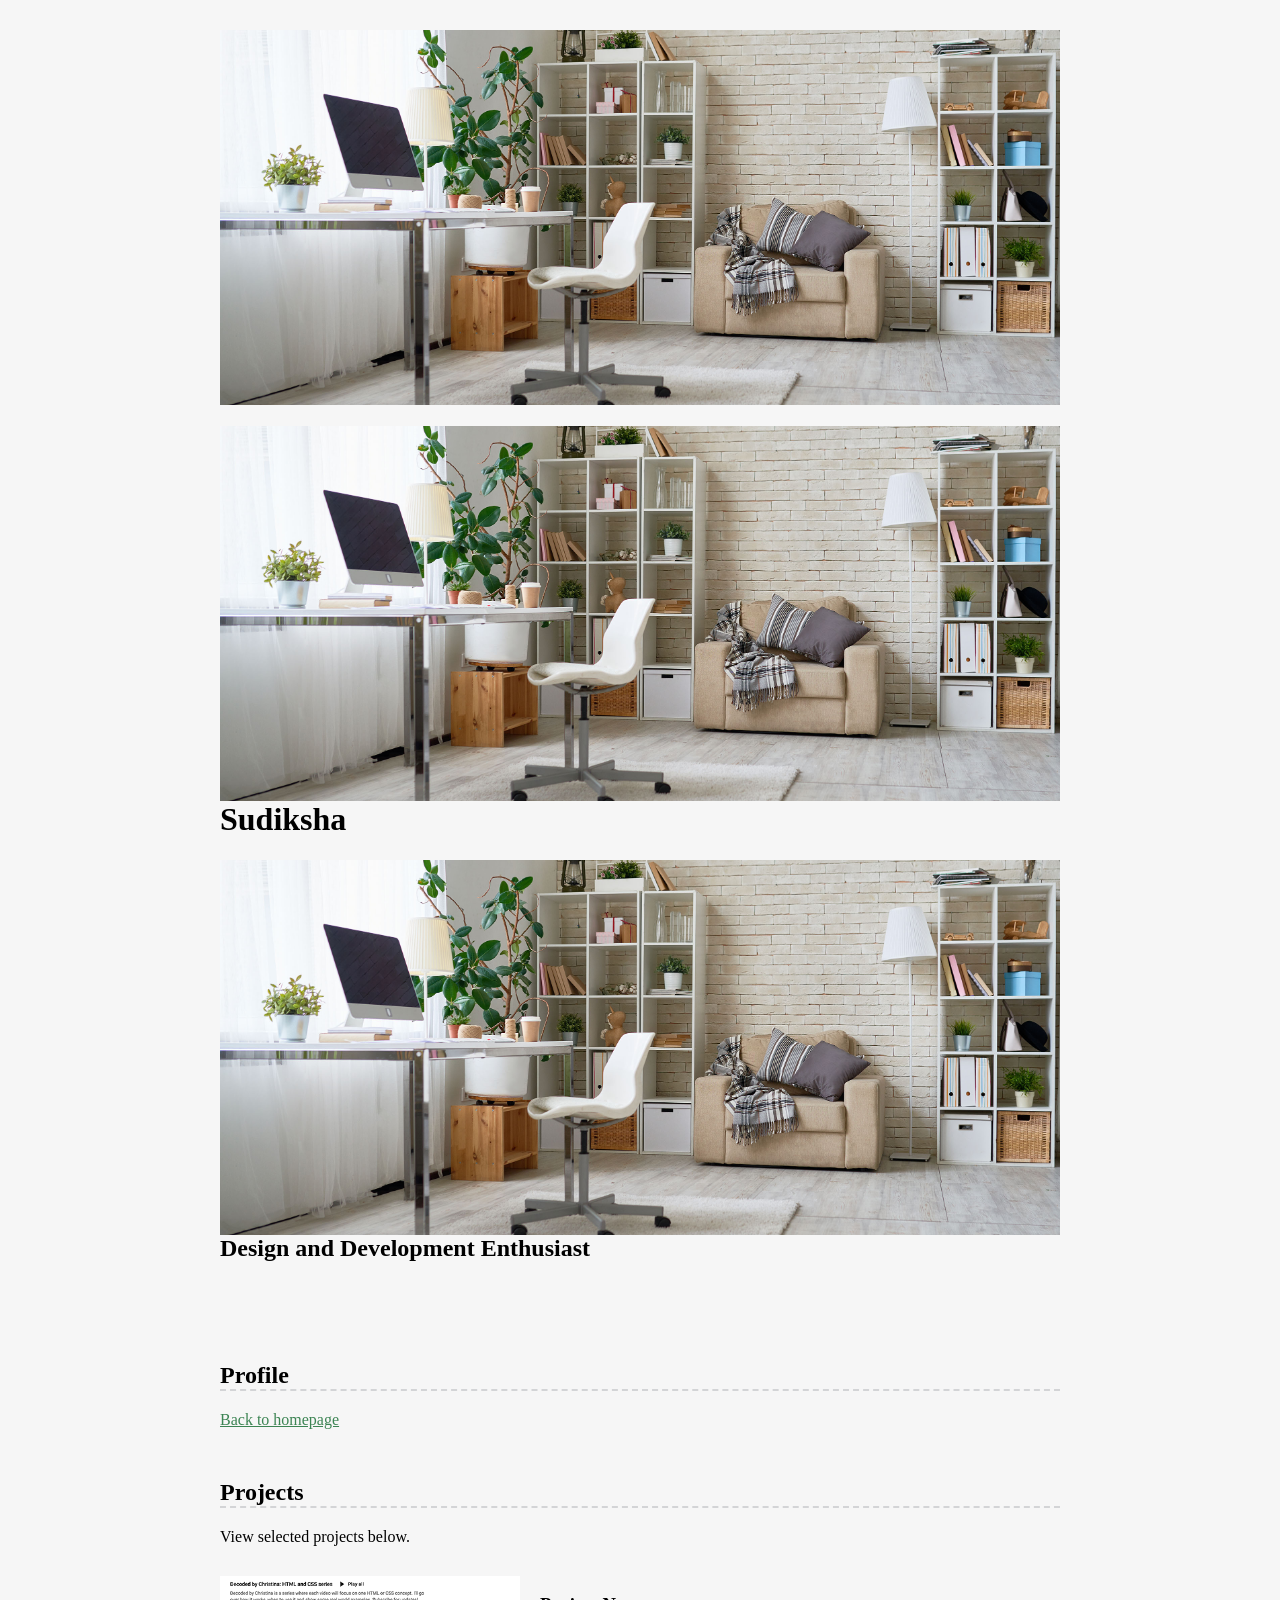
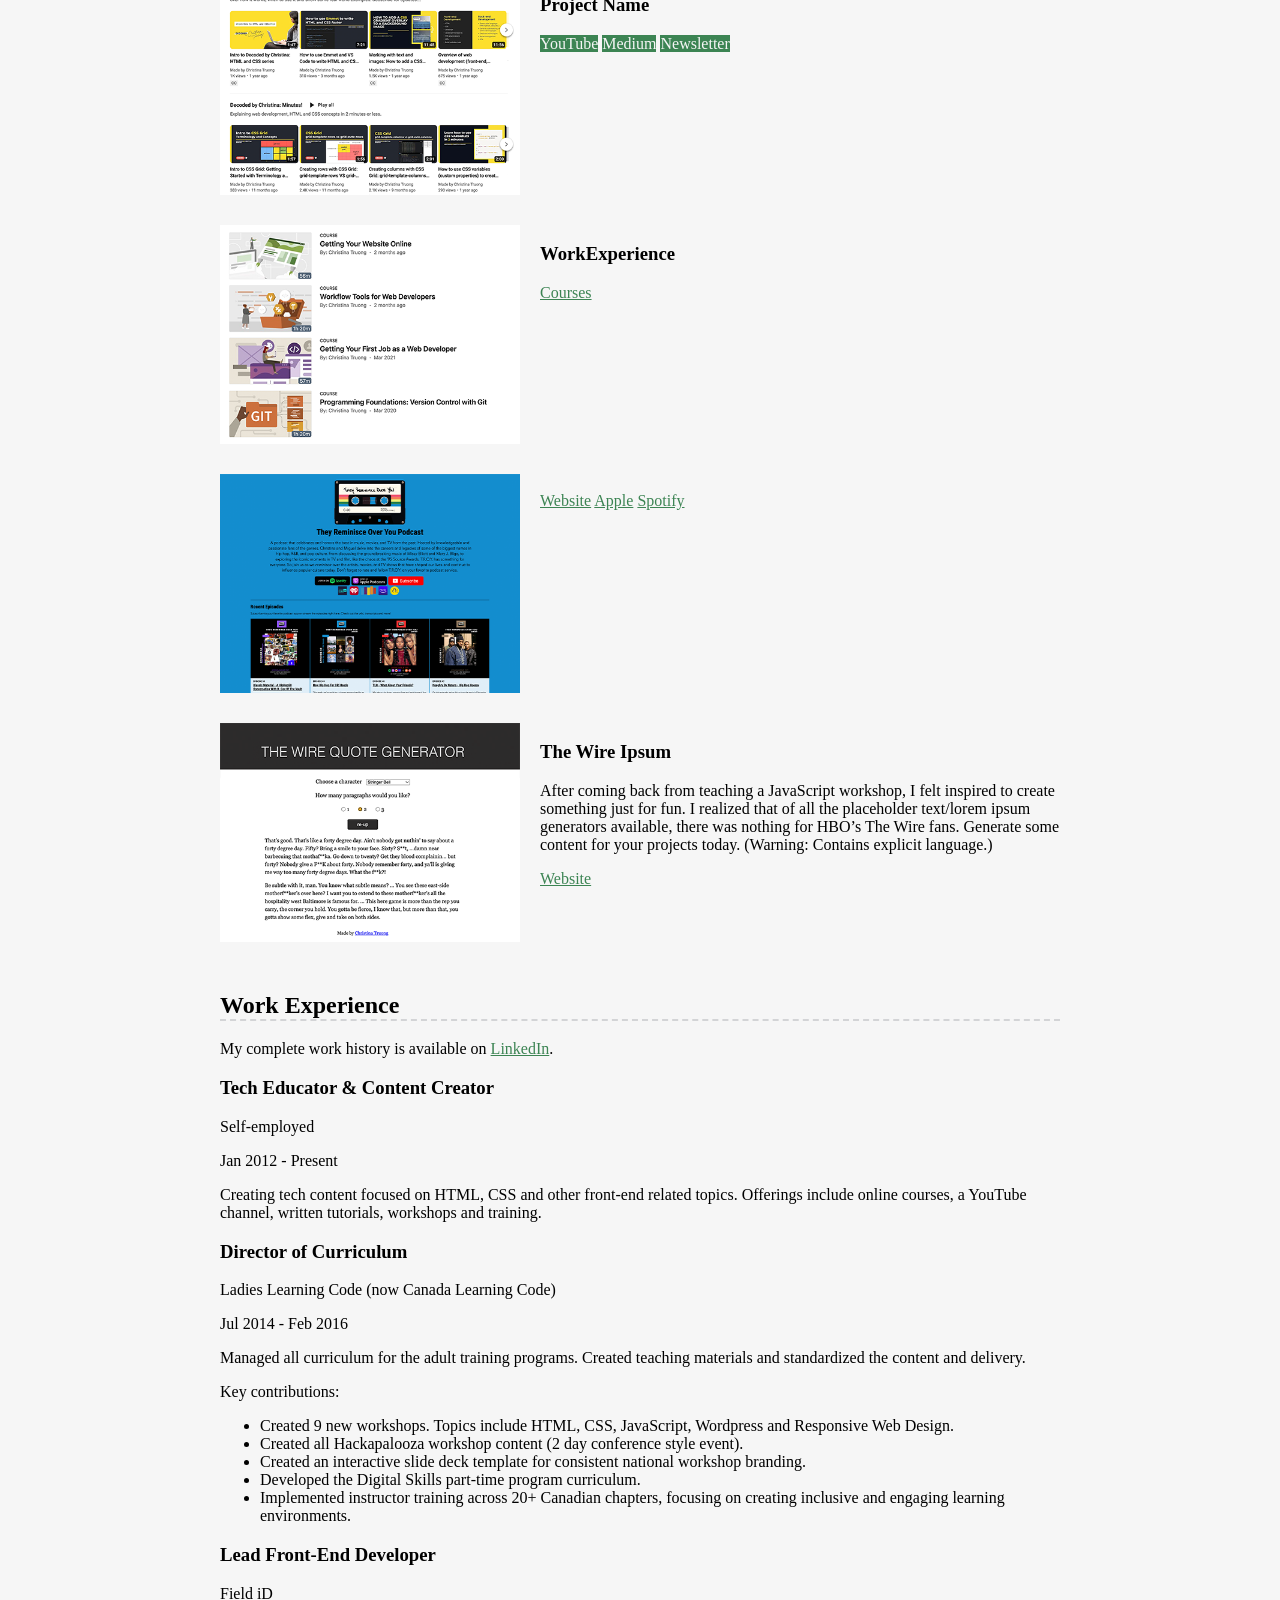
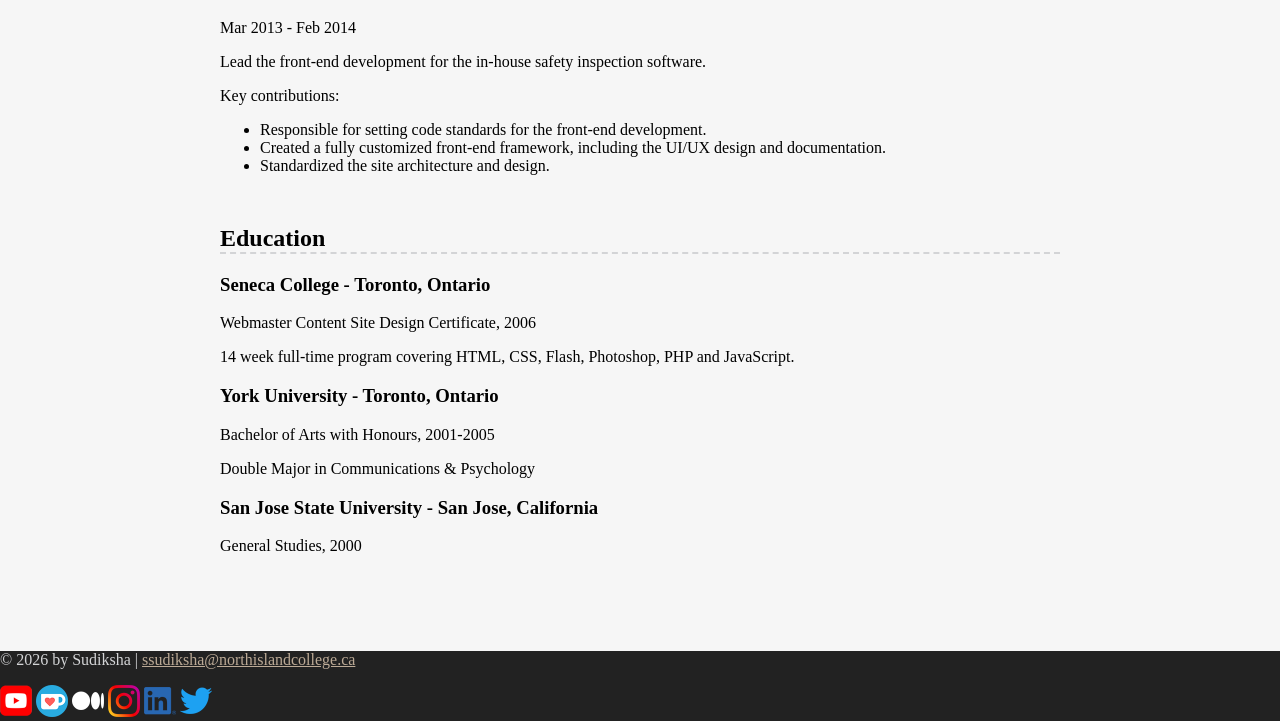
==== resume.html @ 829d0d9f "Float Images and Text" ====
<!DOCTYPE html>
<html lang="en">
  <head>
    <meta charset="UTF-8">
    <meta name="viewport" content="width=device-width, initial-scale=1.0">
    <title>Sudiksha - Design and Development Enthusiast</title>
    <link rel="stylesheet" href="css/styles.css">
  </head>
  <body class="resume">
    <!-- //  INTRO  // -->
    <header>
      <div class="content-wrapper">
      <h1>Sudiksha</h1>
      <h2>Design and Development Enthusiast</h2>
      </div>
    </header>

    <main class="content-wrapper">
      <!-- //  PROFILE  // -->
      <section class="resume-section">
        <h2>Profile</h2>
        <p></p>
        
        <a href="index.html">Back to homepage</a>
      </section>

      <!-- //  PROJECTS  // -->
      <section class="resume-section">
        <h2>Projects</h2>
        <p>View selected projects below.</p>

        <section class="project-item">
          <img src="images/project-decoded-youtube-500px.png" srcset="images/project-decoded-youtube-1000px.png 2x" alt="Youtube Thumbnail">
          <h3>Project Name</h3>
          <p></p>
          <a class="btn" target="_blank">YouTube</a>
          <a class="btn" href="" target="_blank">Medium</a>
          <a class="btn" href="" target="_blank">Newsletter</a>
        </section>

        <section class="project-item">
          <img src="images/project-courses-500px.png" srcset="images/project-courses-1000px.png 2x" alt="List of course names and thumbnails">
          <h3>WorkExperience</h3>
          <p></p>
          <a href="" target="_blank">Courses</a>
        </section>

        <section class="project-item">
          <img src="images/project-troy-podcast-500px.png" srcset="images/project-troy-podcast-1000px.png 2x" alt="The TROY podcast website homepage">
          <h3></h3>
          <p></p>
          <a href="" target="_blank">Website</a>
          <a href="" target="_blank">Apple</a>
          <a href="" target="_blank">Spotify</a>
        </section>
        
        <section class="project-item">
          <img src="images/project-the-wire-ipsum-500px.png" srcset="images/project-the-wire-ipsum-1000px.png 2x" alt="The Wire Ipsum quote generator website">
          <h3>The Wire Ipsum</h3>
          <p>After coming back from teaching a JavaScript workshop, I felt inspired to create something just for fun. I realized that of all the placeholder text/lorem ipsum generators available, there was nothing for HBO’s The Wire fans. Generate some content for your projects today. (Warning: Contains explicit language.)</p>
          <a href="https://thewireipsum.com" target="_blank">Website</a>
        </section>
      </section>

      <!-- //  WORK EXPERIENCE  // -->
      <section class="resume-section">
        <!-- Start content edits below this line.  -->
        <h2>Work Experience</h2>
        <p>My complete work history is available on <a href="https://ca.linkedin.com/in/christinatruong" target="_blank">LinkedIn</a>.</p>

        <section>
          <h3>Tech Educator & Content Creator</h3>
          <p>Self-employed</p>
          <p>Jan 2012 - Present</p>
          
          <p>Creating tech content focused on HTML, CSS and other front-end related topics. Offerings include online courses, a YouTube channel, written tutorials, workshops and training.</p>
        </section>
  
        <section>
          <h3>Director of Curriculum</h3>
          <p>Ladies Learning Code (now Canada Learning Code)</p>
          <p>Jul 2014 - Feb 2016</p>
          
          <p>Managed all curriculum for the adult training programs. Created teaching materials and standardized the content and delivery.</p>
          <p>Key contributions:</p>
          <ul>
            <li>Created 9 new workshops. Topics include HTML, CSS, JavaScript, Wordpress and Responsive Web Design.</li>
            <li>Created all Hackapalooza workshop content (2 day conference style event).</li>
            <li>Created an interactive slide deck template for consistent national workshop branding.</li>
            <li>Developed the Digital Skills part-time program curriculum.</li>
            <li>Implemented instructor training across 20+ Canadian chapters, focusing on creating inclusive and engaging learning environments.</li>
          </ul>
        </section>
  
        <section>
          <h3>Lead Front-End Developer</h3>
          <p>Field iD</p>
          <p>Mar 2013 - Feb 2014</p>
          
          <p>Lead the front-end development for the in-house safety inspection software.</p>
          <p>Key contributions:</p>
          <ul>
            <li>Responsible for setting code standards for the front-end development.</li>
            <li>Created a fully customized front-end framework, including the UI/UX design and documentation.</li>
            <li>Standardized the site architecture and design.</li>
          </ul>
        </section>
      </section>


      <!-- //  EDUCATION & CERTIFICATIONS  // -->
      <section class="resume-section">
        <!-- Start content edits below this line.  -->
        <h2>Education</h2>

        <section>
          <h3>Seneca College - Toronto, Ontario</h3>
          <p>Webmaster Content Site Design Certificate, 2006</p>
          <p>14 week full-time program covering HTML, CSS, Flash, Photoshop, PHP and JavaScript.</p>
        </section>
  
        <section>
          <h3>York University - Toronto, Ontario</h3>
          <p>Bachelor of Arts with Honours, 2001-2005</p>
          <p>Double Major in Communications & Psychology</p>
        </section>
  
        <section>
          <h3>San Jose State University - San Jose, California</h3>
          <p>General Studies, 2000</p>
        </section>
      </section>
    </main>


    <!-- //  FOOTER INFO, SOCIAL MEDIA  // -->
    <footer>
      <p>© 2026 by Sudiksha |  <a href="mailto:ssudiksha@northislandcollege.ca">ssudiksha@northislandcollege.ca</a></p>

      <ul class="socials">
        <li>
          <a href="" target="_blank"><img src="images/icon-logo-youtube.png" alt="My YouTube channel"></a>
        </li>
        <li>
          <a href="" target="_blank"><img src="images/icon-logo-ko-fi.png" alt="My Ko-Fi homepage"></a>
        </li>
        <li>
          <a href="" target="_blank"><img src="images/icon-logo-medium.png" alt="My Medium homepage"></a>
        </li>
        <li>
          <a href="" target="_blank"><img src="images/icon-logo-instagram.png" alt="My Instagram"></a>
        </li>
        <li>
          <a href="" target="_blank"><img src="images/icon-logo-linkedin.png" alt="My LinkedIn profile"></a>
        </li>
        <li>
          <a href="" target="_blank"><img src="images/icon-logo-twitter.png" alt="My Twitter profile"></a>
        </li>
      </ul>
    </footer>
  </body>
</html>
---- css/styles.css ----
/*
COLOR PALETTE

Dark green    #3c8453
Sandy beige   #bcaa96
Dark gray     #222222
Light gray    #d3d4d6
Off-white     #f6f6f6
*/

/* GLOBAL STYLES 
------------------------------------*/
/*
https:/www.paulirish.com/2012/b0x-sizing-border-box-ftw/
*/
html{
    box-sizing: border-box;
}
*, *:before, *:after {
    box-sizing: inherit;
}
html, body {
    height: 100%;
}
body {
    background: #f6f6f6; 
    margin: 0%;
}
/* links */
a 
{
    color: #3c8453;
}
a:hover {
    color:#bcaa96 ;
    text-decoration: none;
}
footer a { 
    color: #bcaa96;
}
footer a:hover {
    color: #3c8453;
}
.btn {
    background: #3c8453;
    color: #f6f6f6;
    text-decoration: none;
}
.content-wrapper {
    margin: 0 auto ;
    padding: 30px;
    max-width: 900px;
}

/* HOME
------------------------------------*/
.home{
    background: url(../images/bg-home-office-studio.jpg) no-repeat;
    background-size: cover;
}

.home .content-wrapper {
    background: rgb(255 255 255 / 0.9);
}

/* RESUME
------------------------------------*/
.resume header ::before {
    background: url(../images/bg-home-office-studio.jpg) center ;
    background-size: cover;
    content: "";
    display: block;
    height: 375px;
}
.resume-section {
    margin-bottom: 50px;
}
.resume-section h2 {
    border-bottom: 2px dashed #d3d4d6;
}
/* Profile
------------------------------------*/
.project-item {
    display: flow-root;
    margin: 30px 0;
}
.project-item img {
    width: 300px;
    float: left;
    margin-right: 20px;
}

/* Projects
------------------------------------*/

/* Work Experience
------------------------------------*/

/* Education
------------------------------------*/


/* FOOTER
------------------------------------*/
footer {
    background: #222;
    color: #d3d4d6;
}
.socials {
    list-style-type: none;
    padding: 0%;
}
.socials li {
    display: inline-block;
}
.socials img {
    width: 32px;
}
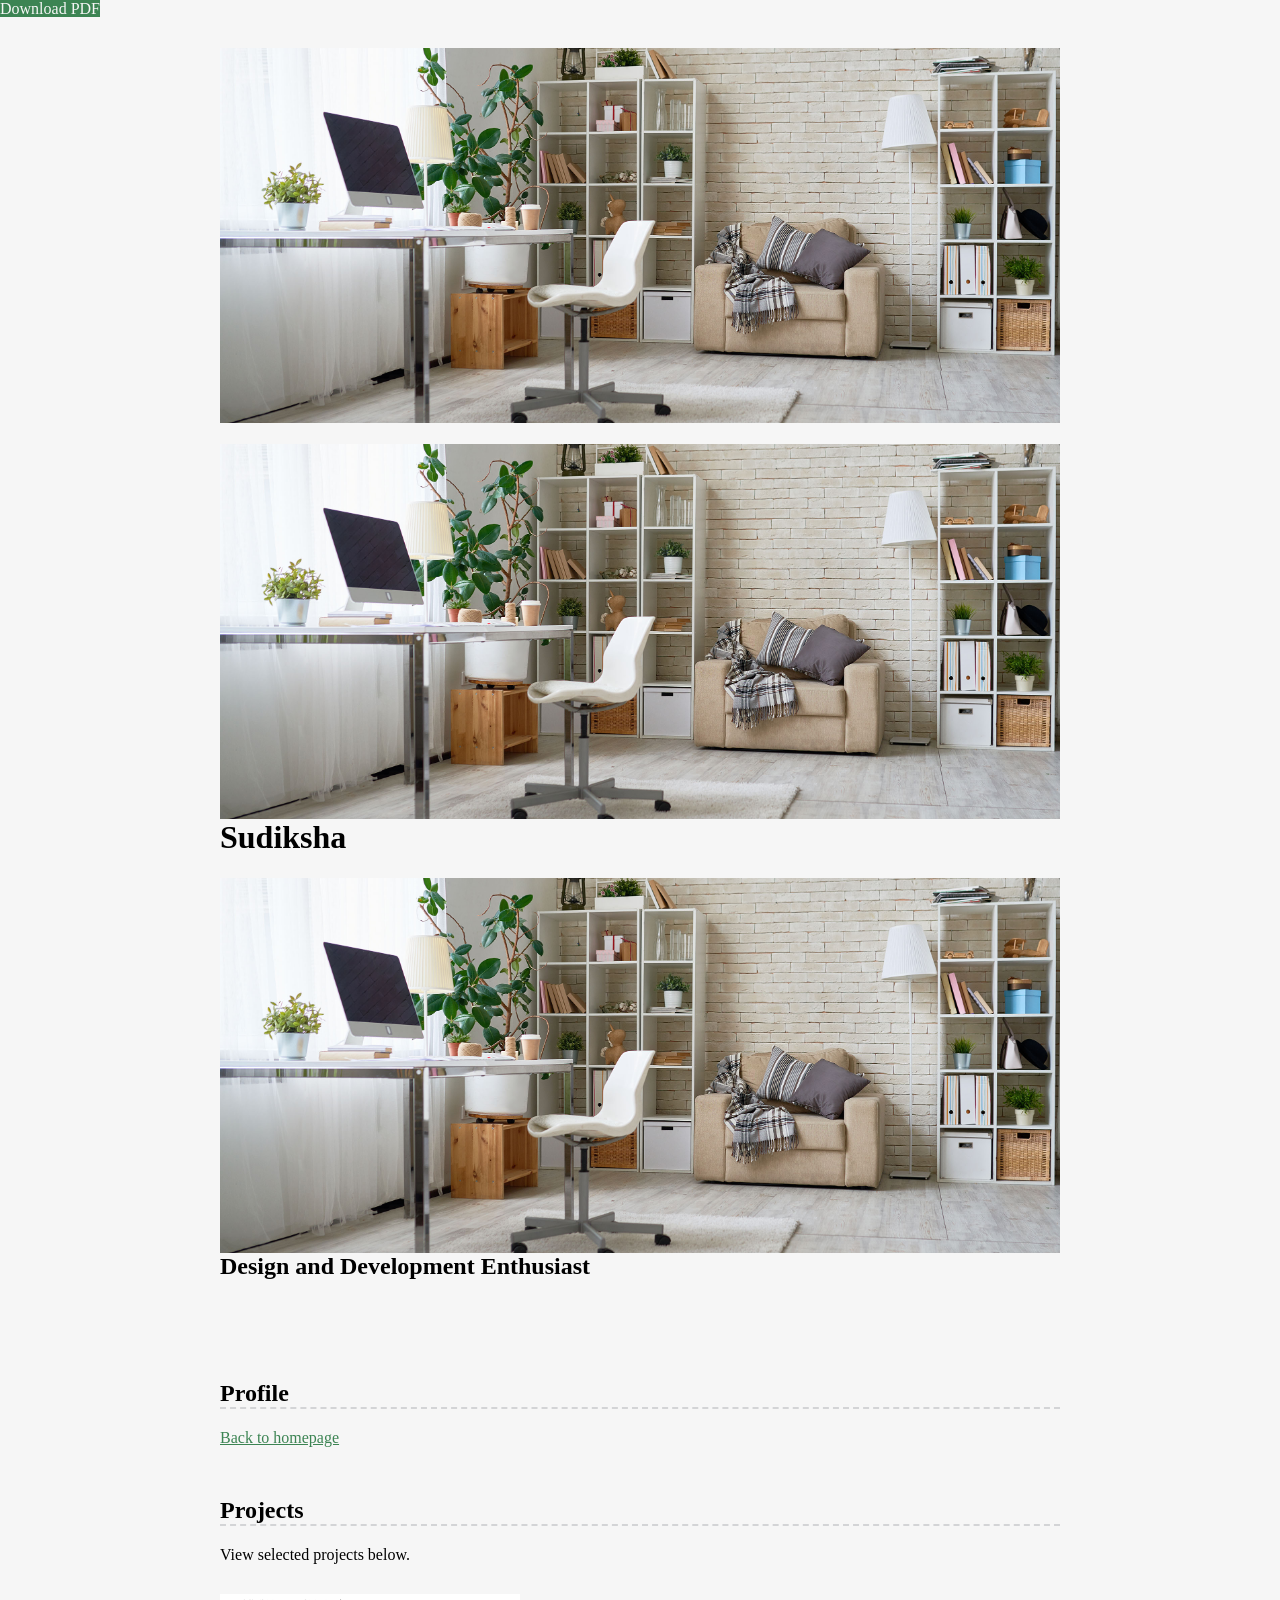
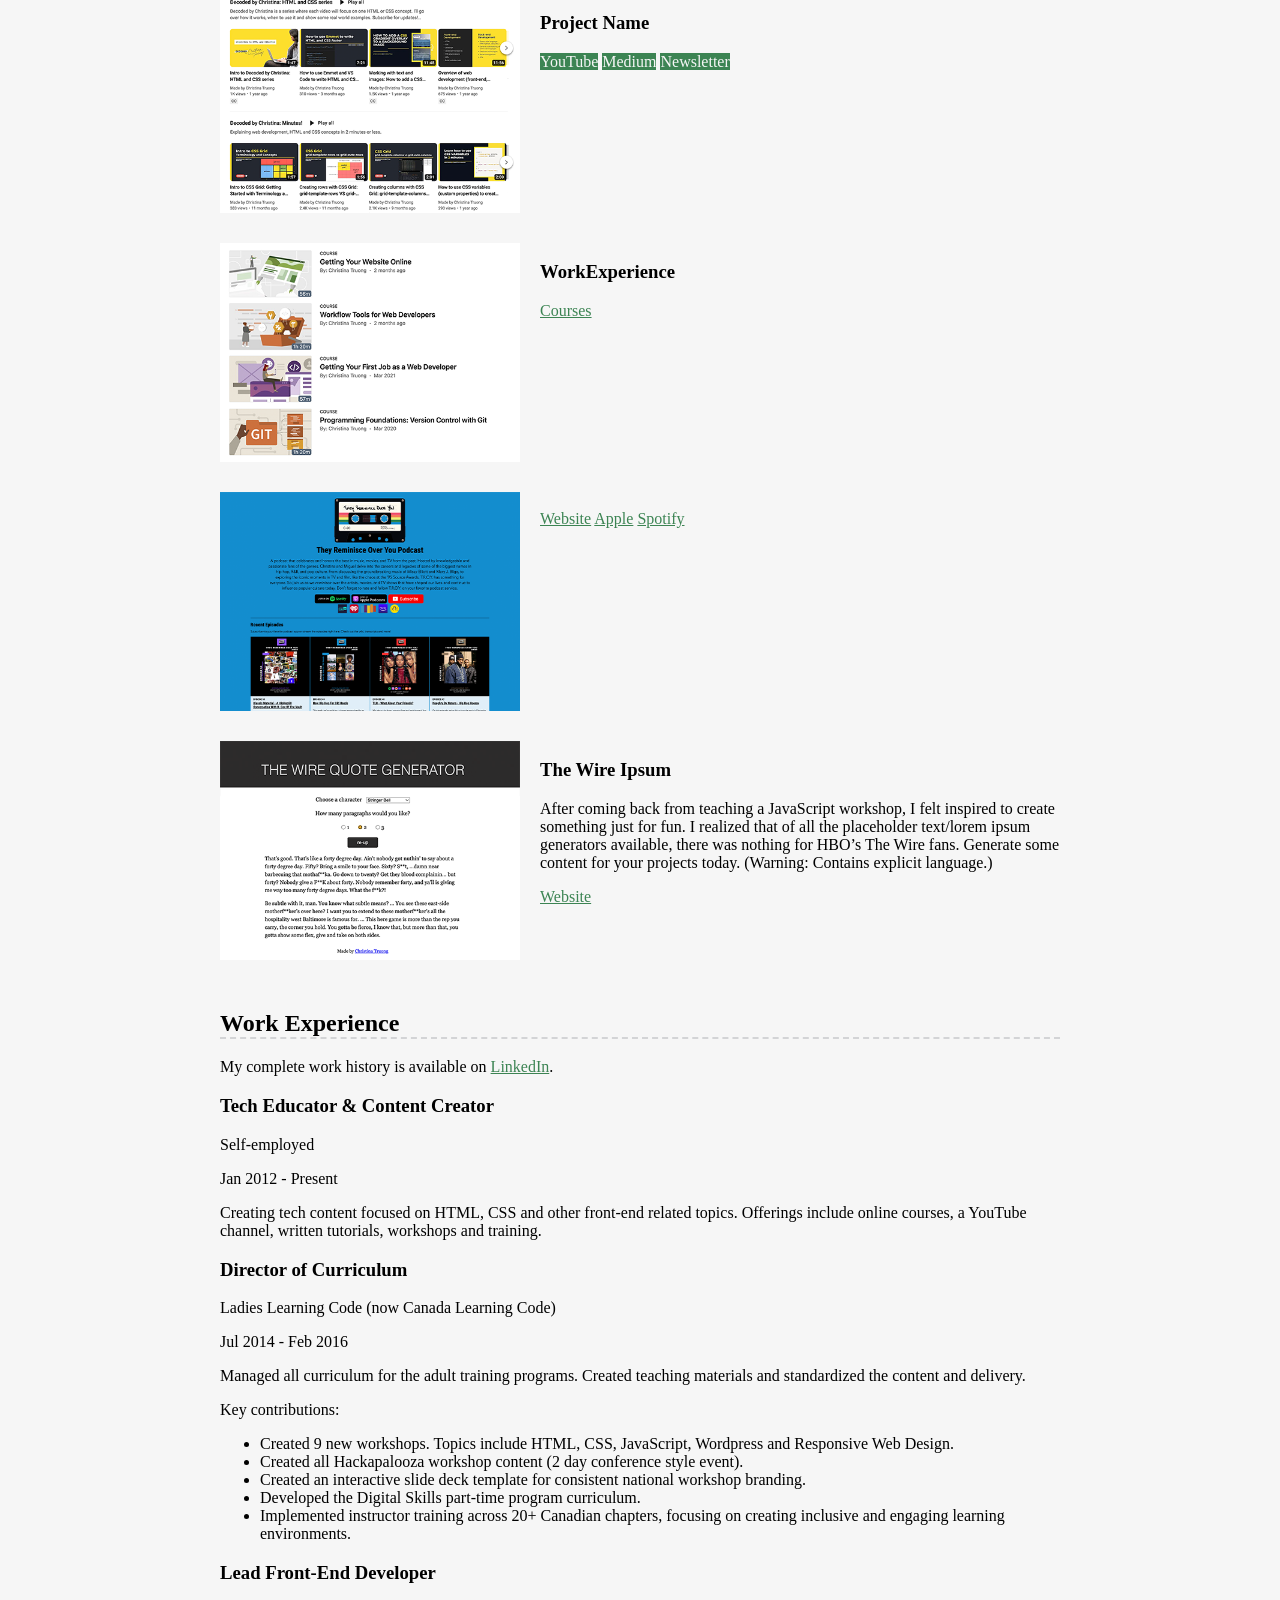
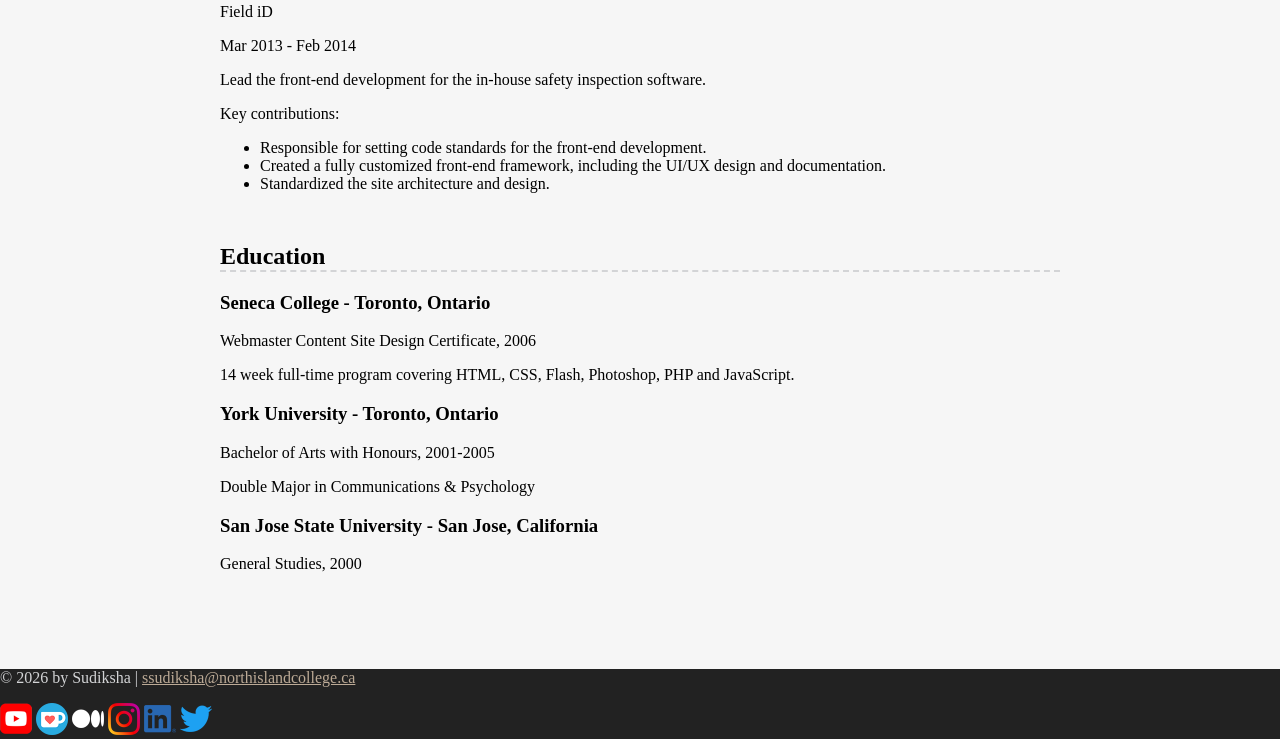
==== commit a15be958: "Fixed Positioning" ====
--- a/resume.html
+++ b/resume.html
@@ -7,6 +7,9 @@
     <link rel="stylesheet" href="css/styles.css">
   </head>
   <body class="resume">
+    <a class="btn dowload-link" href="ctruong-resume.pdf">Download PDF</a>
+
+
     <!-- //  INTRO  // -->
     <header>
       <div class="content-wrapper">
--- a/css/styles.css
+++ b/css/styles.css
@@ -78,6 +78,14 @@
 .resume-section h2 {
     border-bottom: 2px dashed #d3d4d6;
 }
+
+.download-link {
+    position: fixed;
+    top: 5px;
+    left: 5px;
+}
+
+
 /* Profile
 ------------------------------------*/
 .project-item {
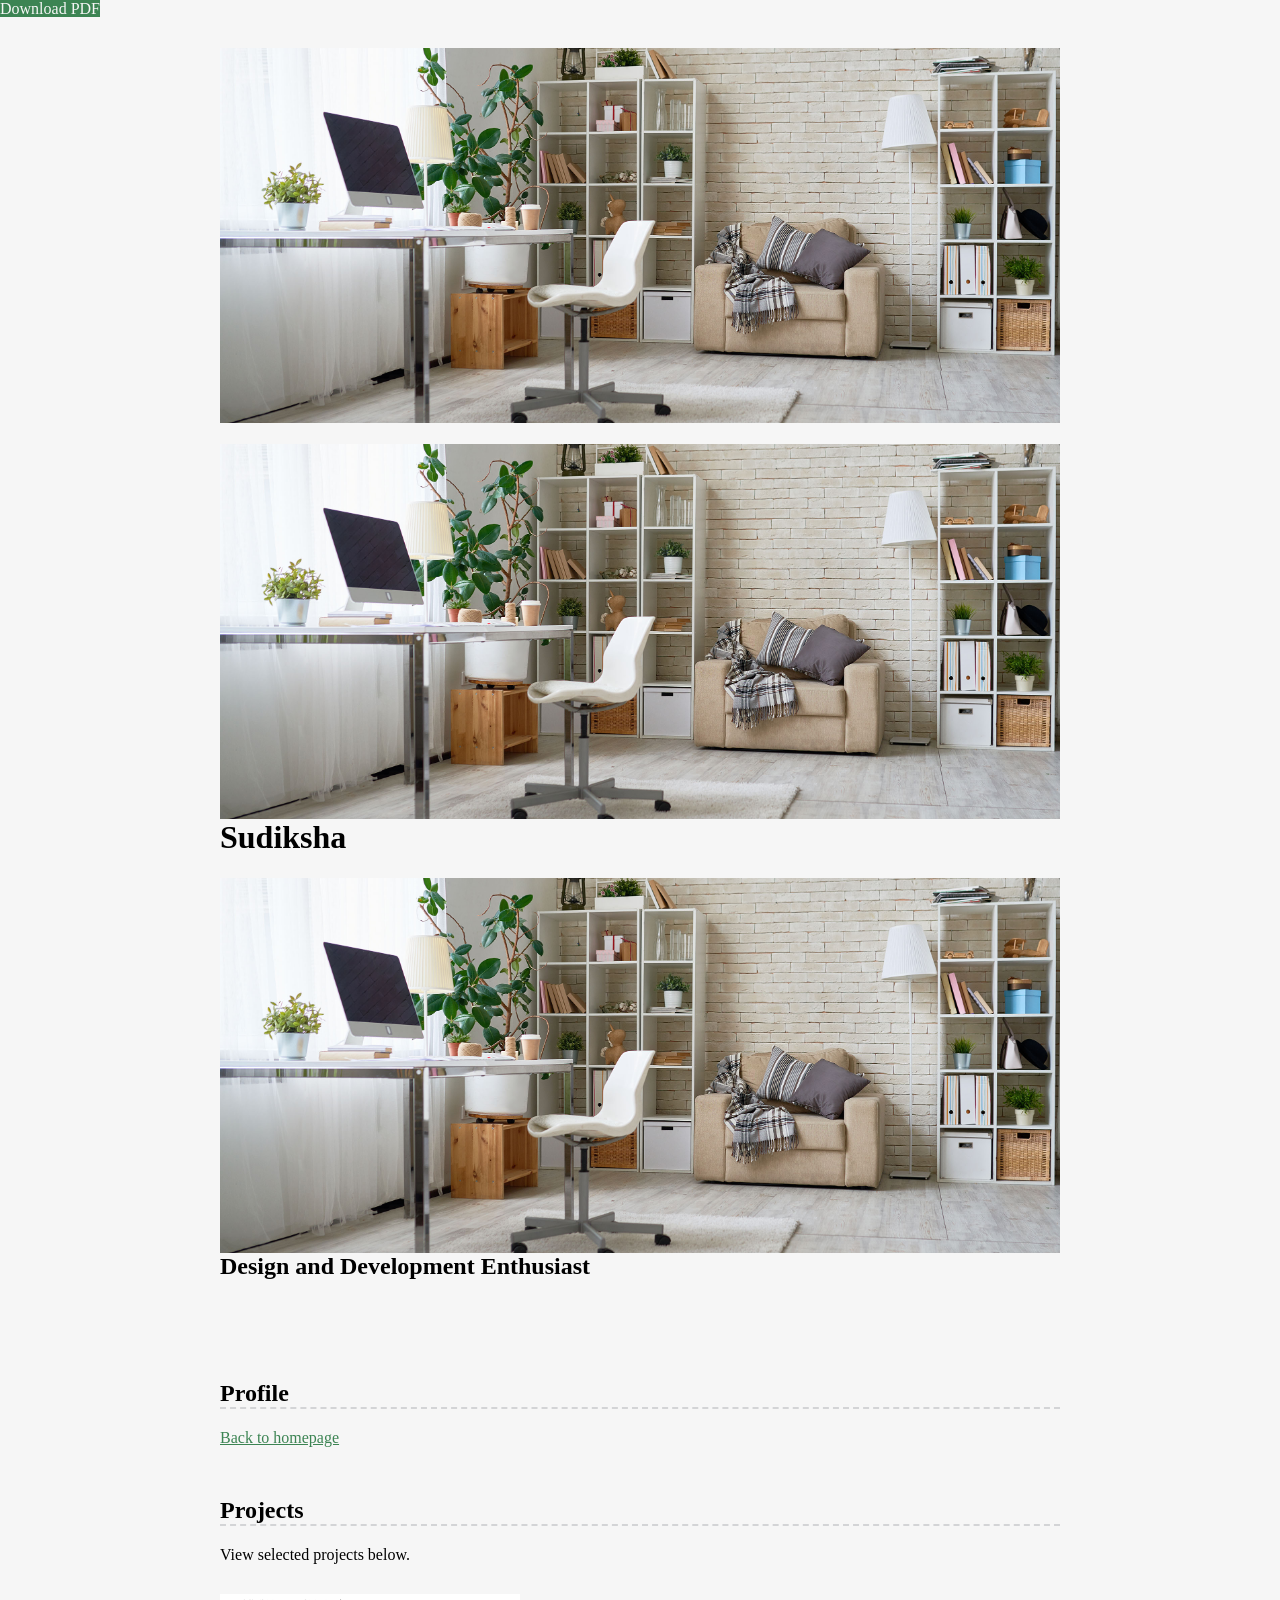
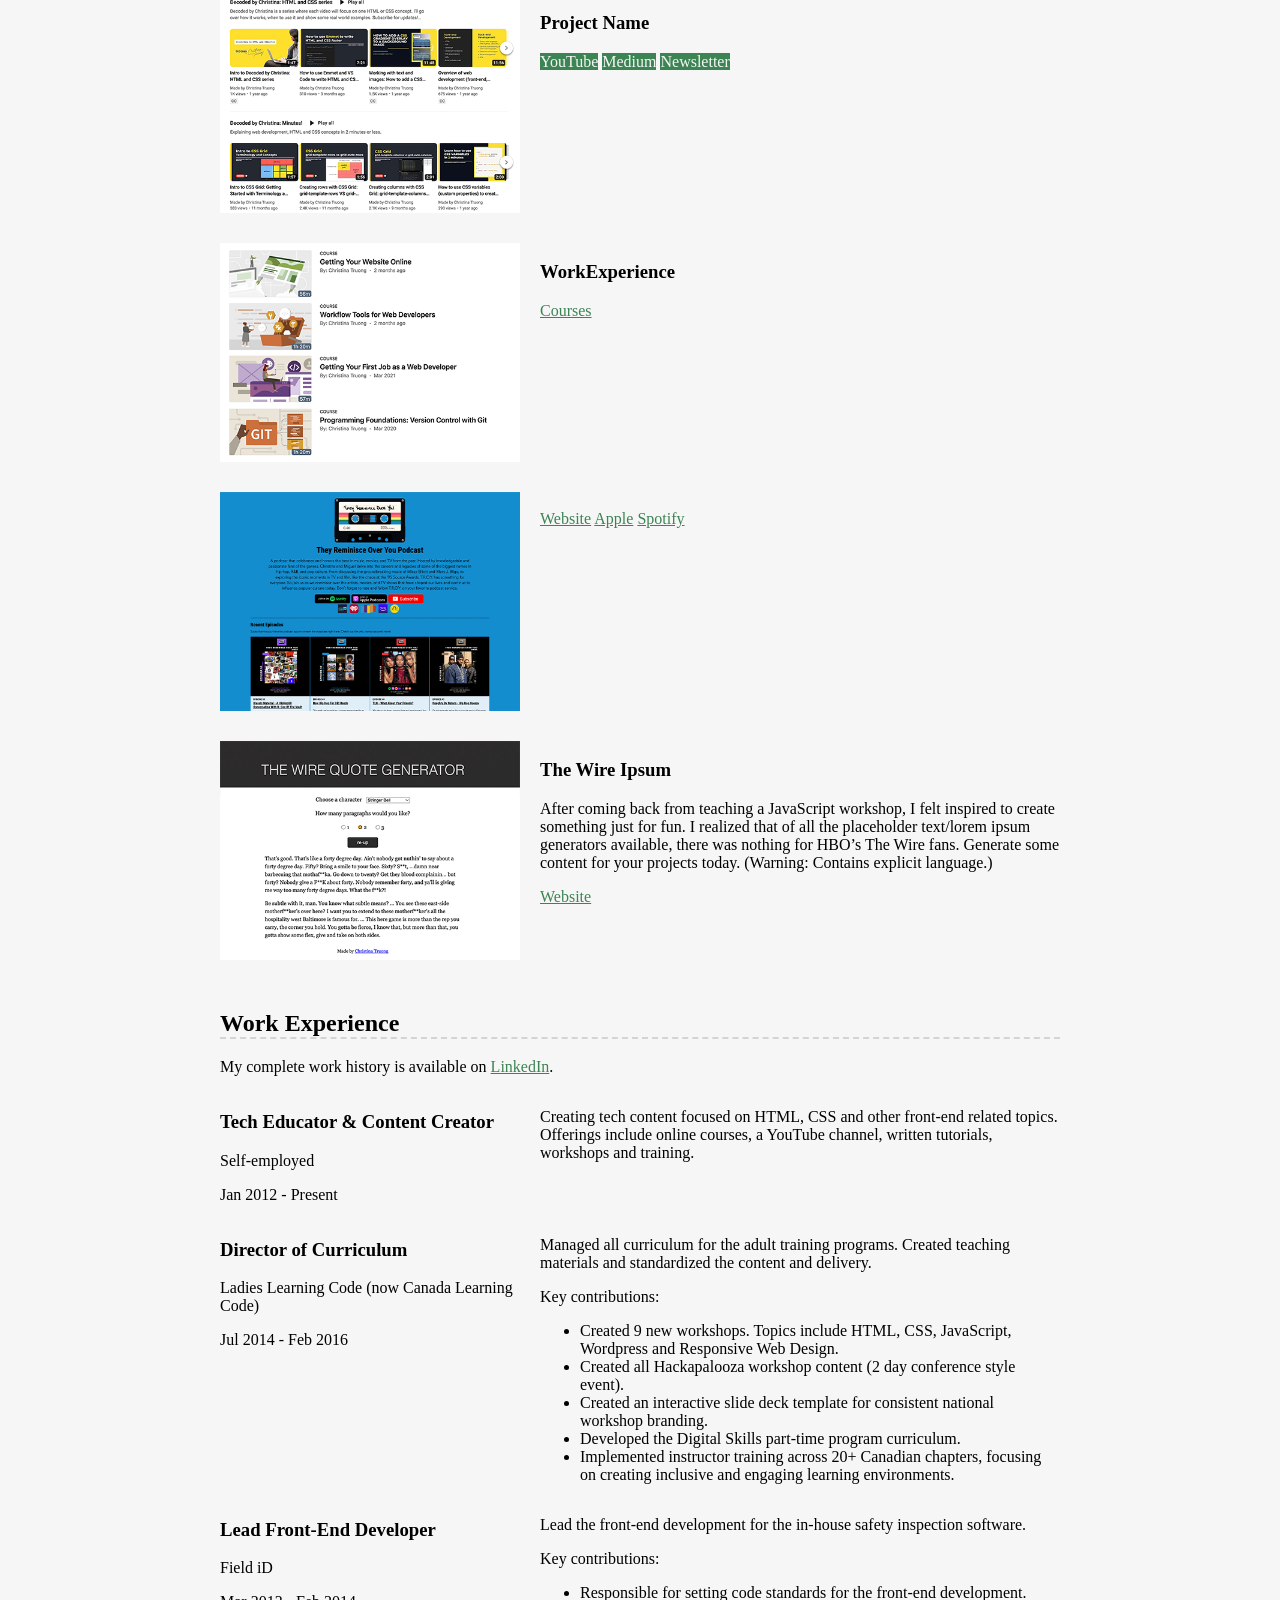
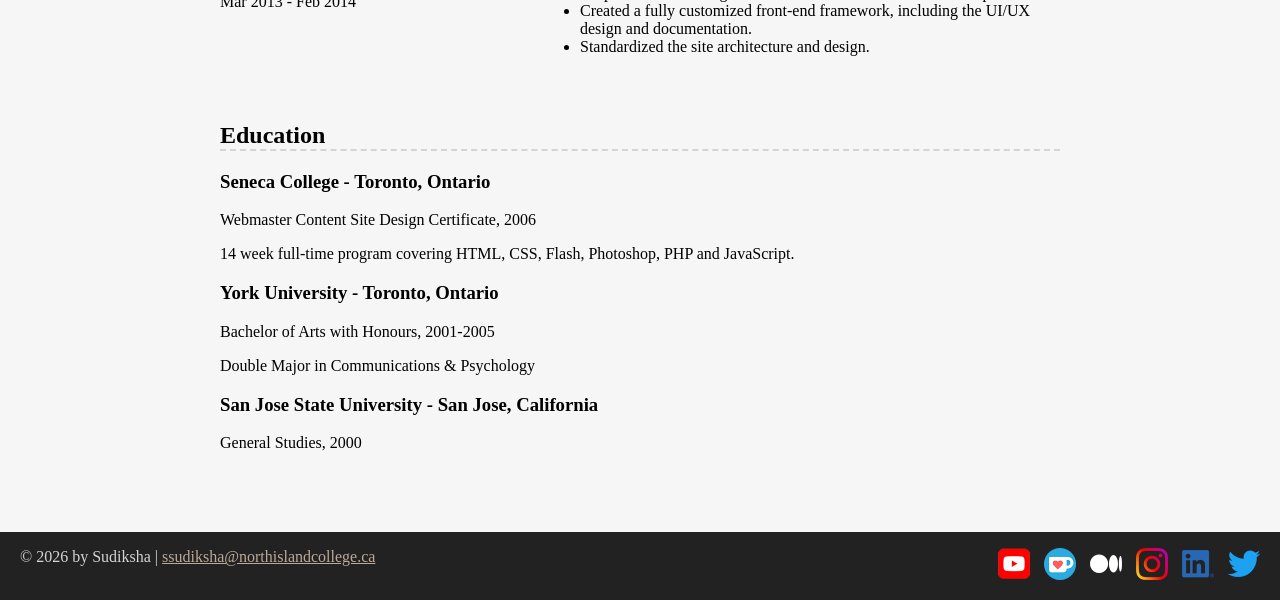
==== commit b5423c53: "Add Columns and Grid" ====
--- a/resume.html
+++ b/resume.html
@@ -71,19 +71,24 @@
         <h2>Work Experience</h2>
         <p>My complete work history is available on <a href="https://ca.linkedin.com/in/christinatruong" target="_blank">LinkedIn</a>.</p>
 
-        <section>
+        <section class="work-item">
+          <div class="work-details">
           <h3>Tech Educator & Content Creator</h3>
           <p>Self-employed</p>
           <p>Jan 2012 - Present</p>
-          
+          </div>
+          <div class="work-summary">
           <p>Creating tech content focused on HTML, CSS and other front-end related topics. Offerings include online courses, a YouTube channel, written tutorials, workshops and training.</p>
+          </div>
         </section>
   
-        <section>
+        <section class="work-item">
+          <div class="work-details">
           <h3>Director of Curriculum</h3>
           <p>Ladies Learning Code (now Canada Learning Code)</p>
           <p>Jul 2014 - Feb 2016</p>
-          
+          </div>
+<div class="work-summary">
           <p>Managed all curriculum for the adult training programs. Created teaching materials and standardized the content and delivery.</p>
           <p>Key contributions:</p>
           <ul>
@@ -93,13 +98,16 @@
             <li>Developed the Digital Skills part-time program curriculum.</li>
             <li>Implemented instructor training across 20+ Canadian chapters, focusing on creating inclusive and engaging learning environments.</li>
           </ul>
+          </div>
         </section>
   
-        <section>
+        <section class="work-item">
+          <div class="work-details">
           <h3>Lead Front-End Developer</h3>
           <p>Field iD</p>
           <p>Mar 2013 - Feb 2014</p>
-          
+          </div>
+<div class="work-summary">
           <p>Lead the front-end development for the in-house safety inspection software.</p>
           <p>Key contributions:</p>
           <ul>
@@ -107,6 +115,7 @@
             <li>Created a fully customized front-end framework, including the UI/UX design and documentation.</li>
             <li>Standardized the site architecture and design.</li>
           </ul>
+          </div>
         </section>
       </section>
 
--- a/css/styles.css
+++ b/css/styles.css
@@ -57,10 +57,18 @@
 .home{
     background: url(../images/bg-home-office-studio.jpg) no-repeat;
     background-size: cover;
+    display: flex;
+    flex-direction: column;
 }
 
 .home .content-wrapper {
+    
+    flex: 1 0 auto;
+}
+
+.content-bg {
     background: rgb(255 255 255 / 0.9);
+    padding: 30px;
 }
 
 /* RESUME
@@ -104,6 +112,12 @@
 /* Work Experience
 ------------------------------------*/
 
+.work-item {
+    display: grid;
+    grid-template-columns: 300px 1fr;
+    column-gap: 20px;
+}
+
 /* Education
 ------------------------------------*/
 
@@ -113,6 +127,9 @@
 footer {
     background: #222;
     color: #d3d4d6;
+    display: flex;
+    justify-content: space-between;
+    padding: 0 20px;
 }
 .socials {
     list-style-type: none;
@@ -120,7 +137,11 @@
 }
 .socials li {
     display: inline-block;
+    margin-left: 10px;
 }
 .socials img {
     width: 32px;
+}
+.socials img:hover {
+    opacity: 0.5;
 }
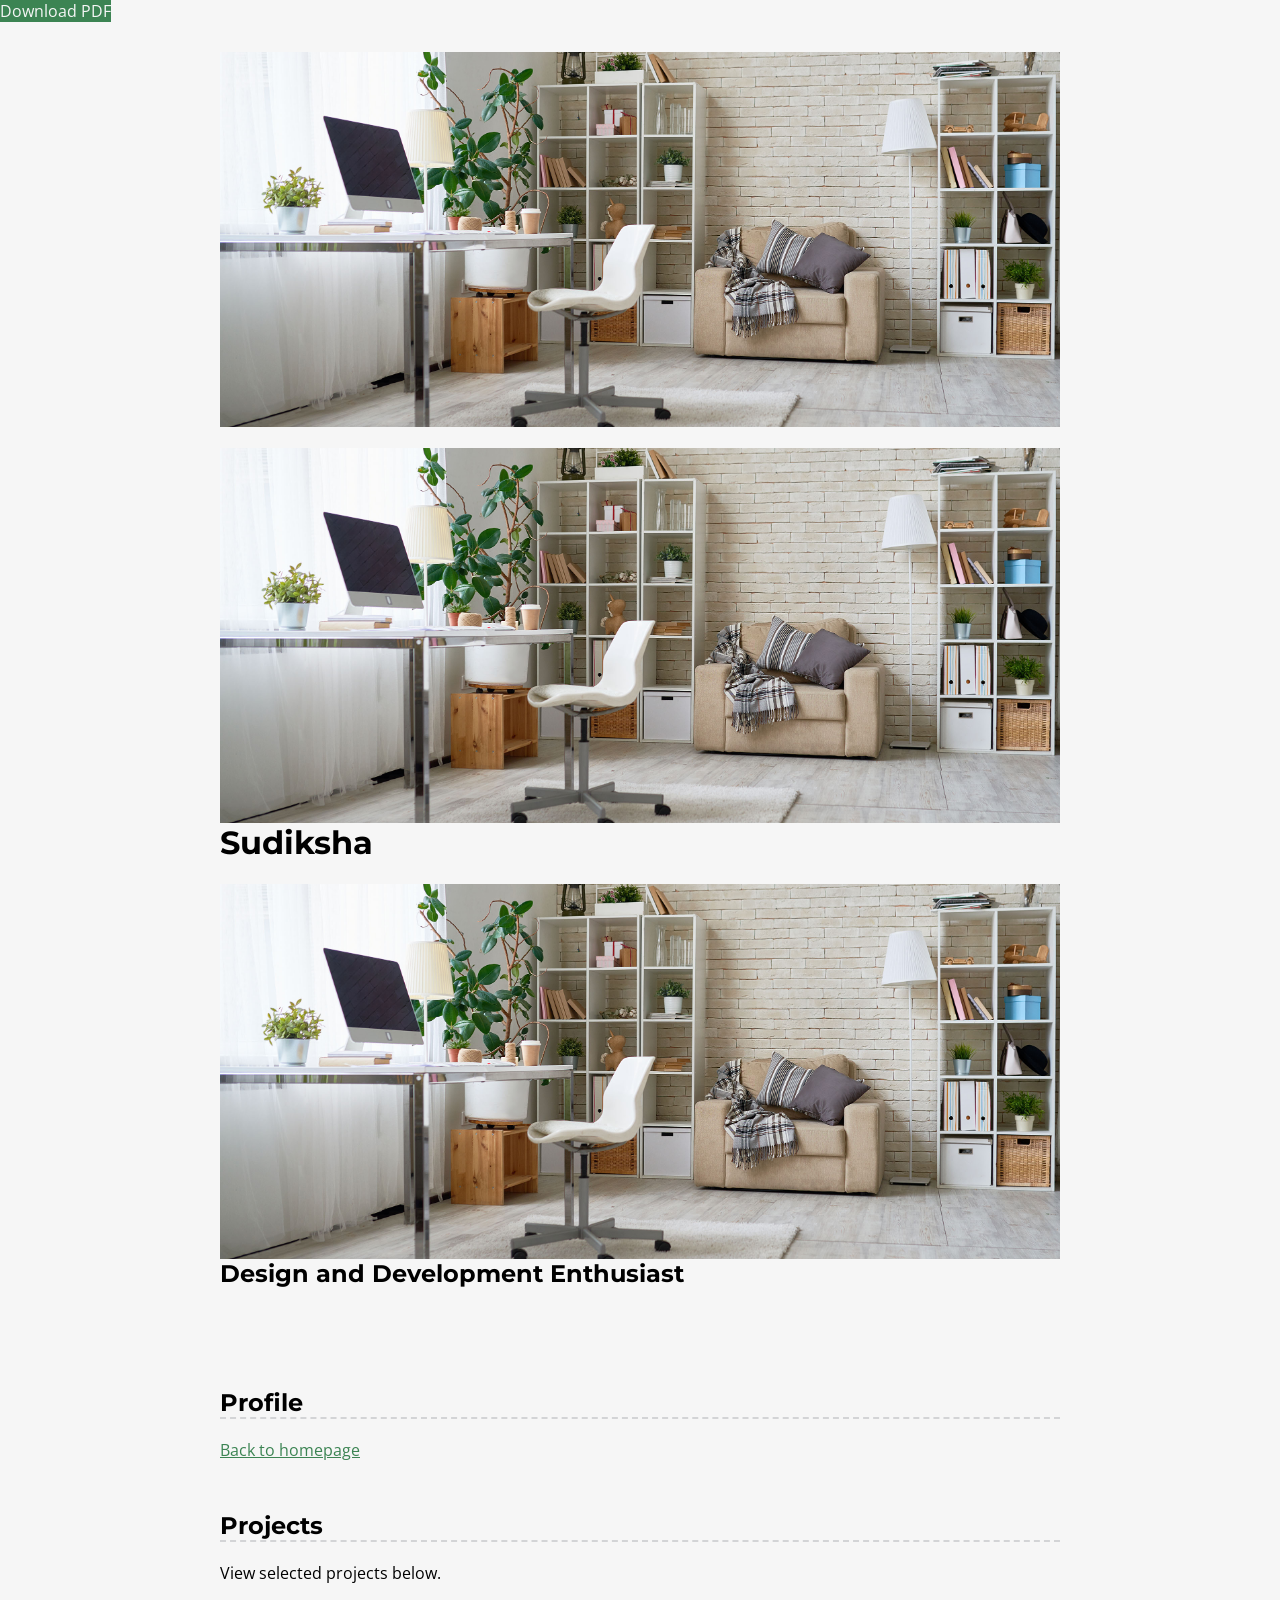
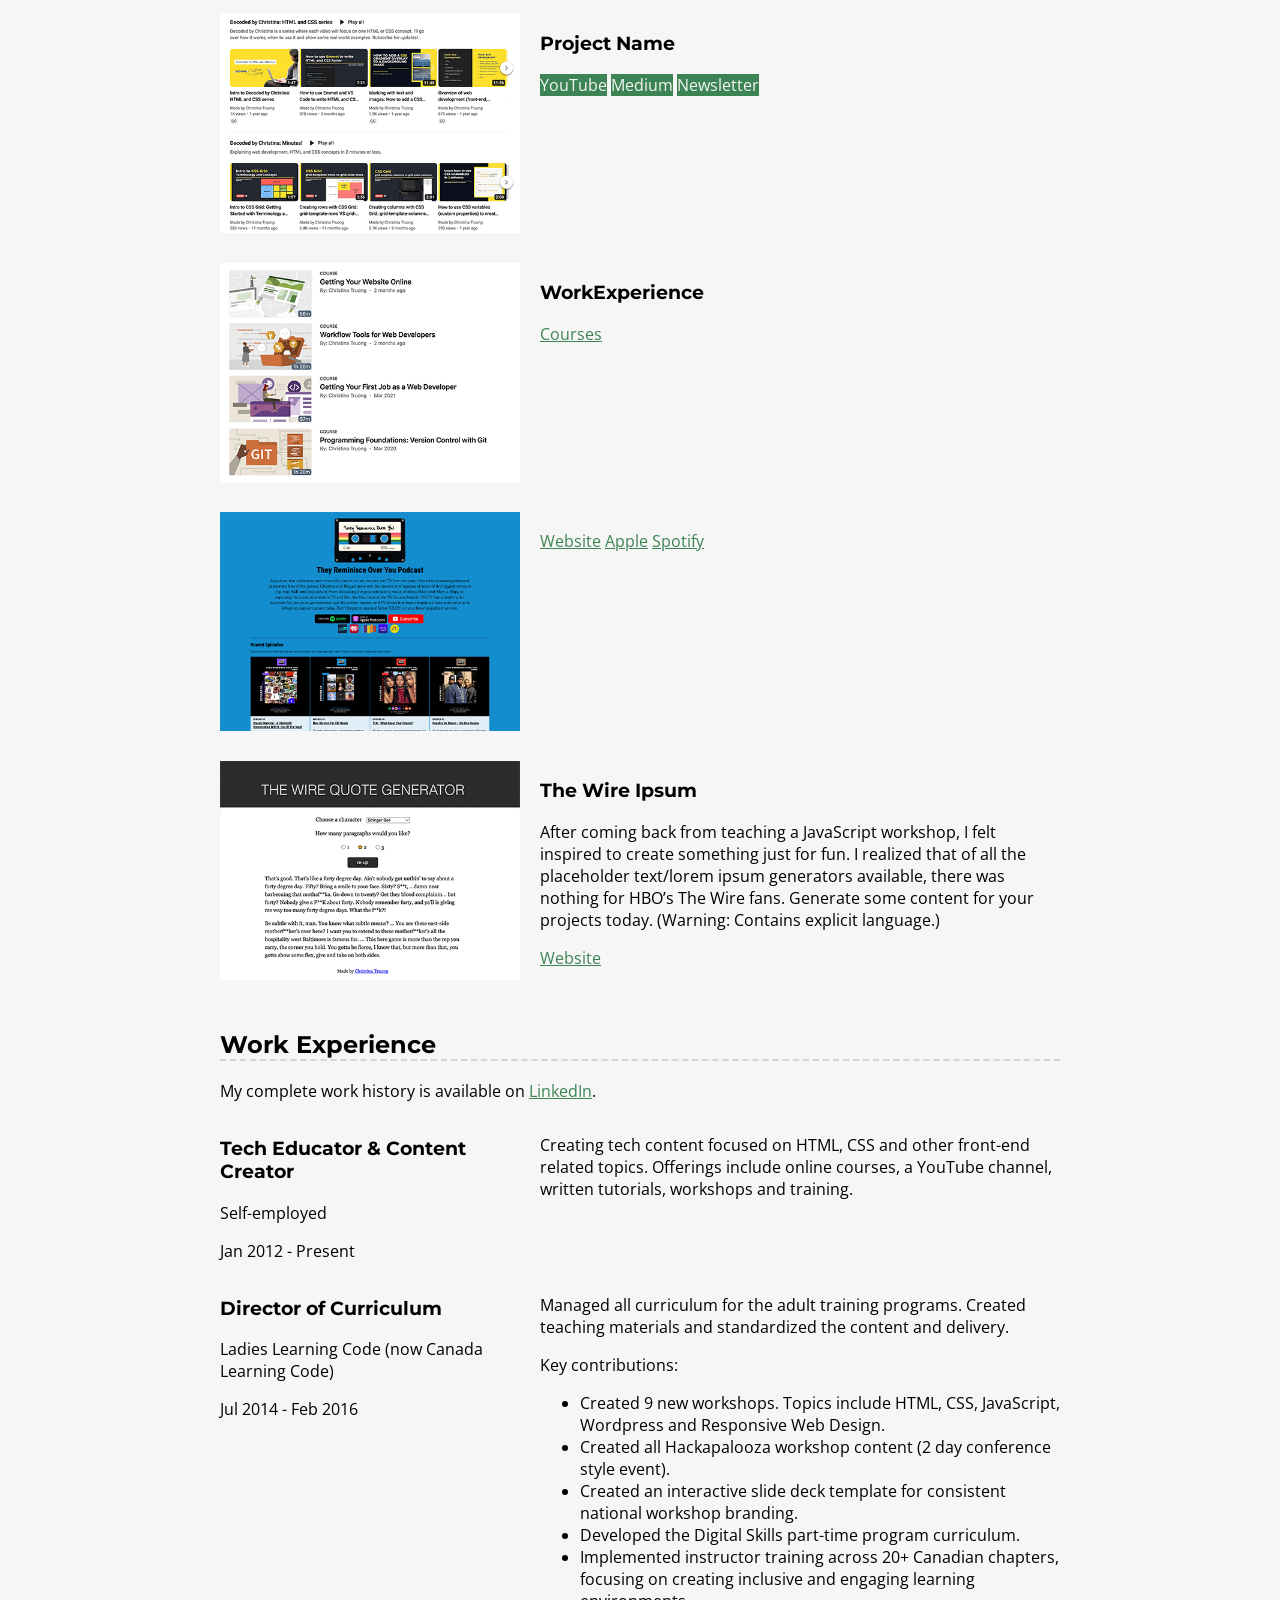
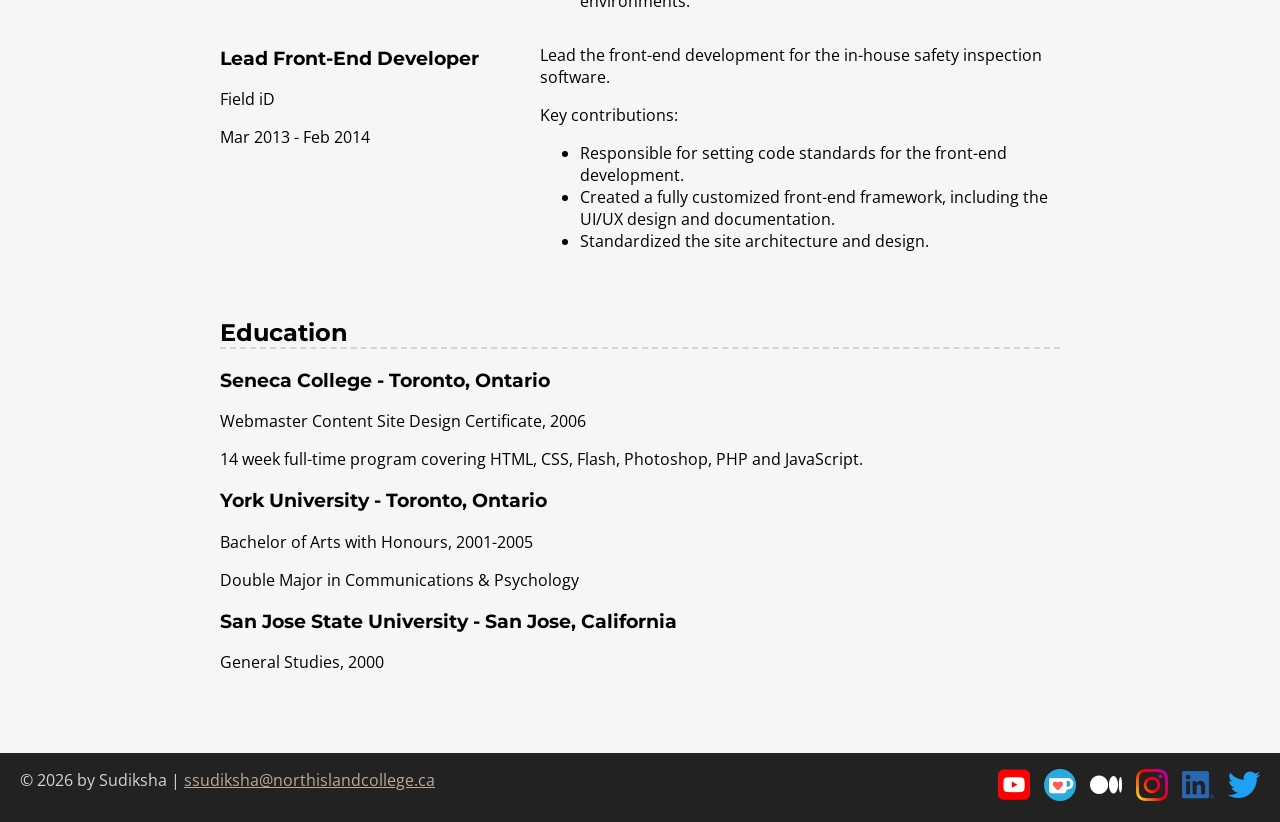
==== commit 3b5ad6f9: "Add Google Fonts" ====
--- a/resume.html
+++ b/resume.html
@@ -4,6 +4,9 @@
     <meta charset="UTF-8">
     <meta name="viewport" content="width=device-width, initial-scale=1.0">
     <title>Sudiksha - Design and Development Enthusiast</title>
+    <link rel="preconnect" href="https://fonts.googleapis.com">
+<link rel="preconnect" href="https://fonts.gstatic.com" crossorigin>
+<link href="https://fonts.googleapis.com/css2?family=Inconsolata:wght@200..900&family=Montserrat:ital,wght@0,100..900;1,100..900&family=Open+Sans:ital,wght@0,300..800;1,300..800&display=swap" rel="stylesheet">
     <link rel="stylesheet" href="css/styles.css">
   </head>
   <body class="resume">
--- a/css/styles.css
+++ b/css/styles.css
@@ -25,6 +25,12 @@
 body {
     background: #f6f6f6; 
     margin: 0%;
+
+  font-family: "Open Sans", sans-serif;
+
+}
+h1,h2,h3 {
+    font-family: "Montserrat", sans-serif;
 }
 /* links */
 a 
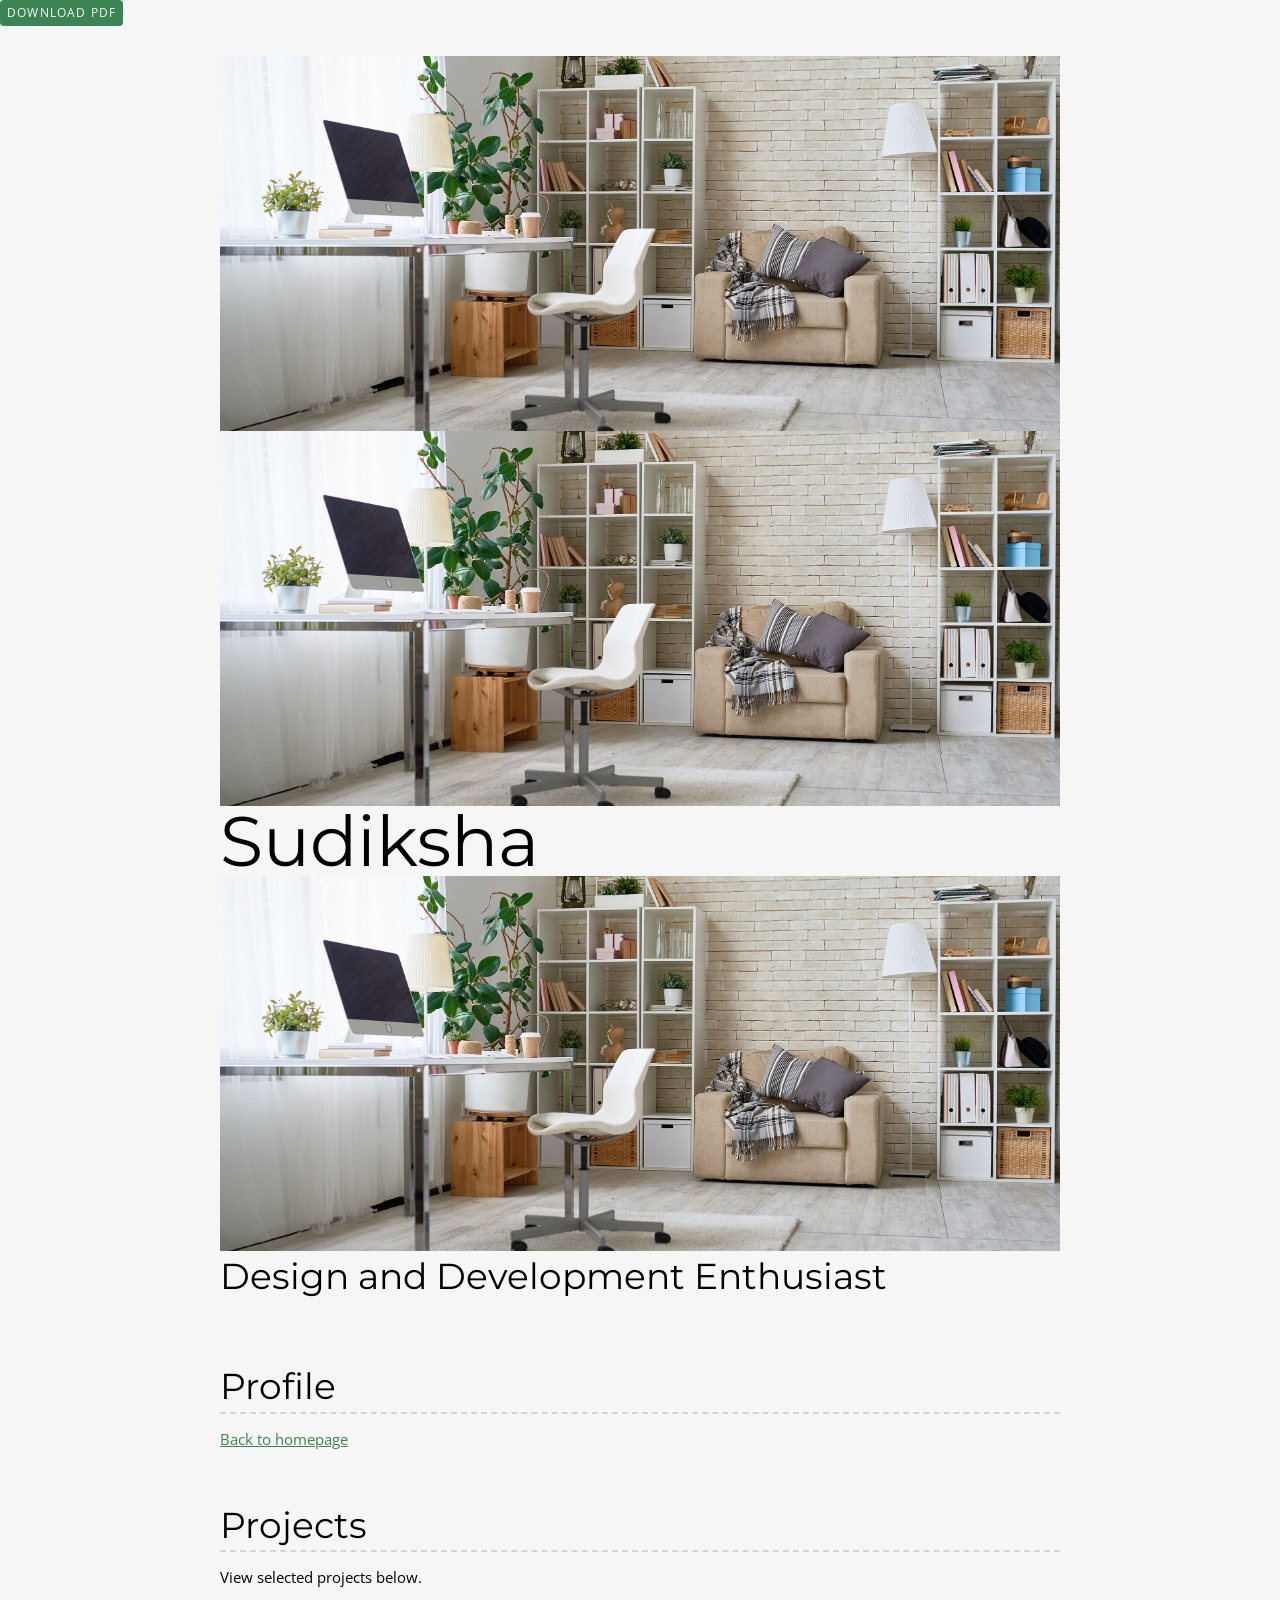
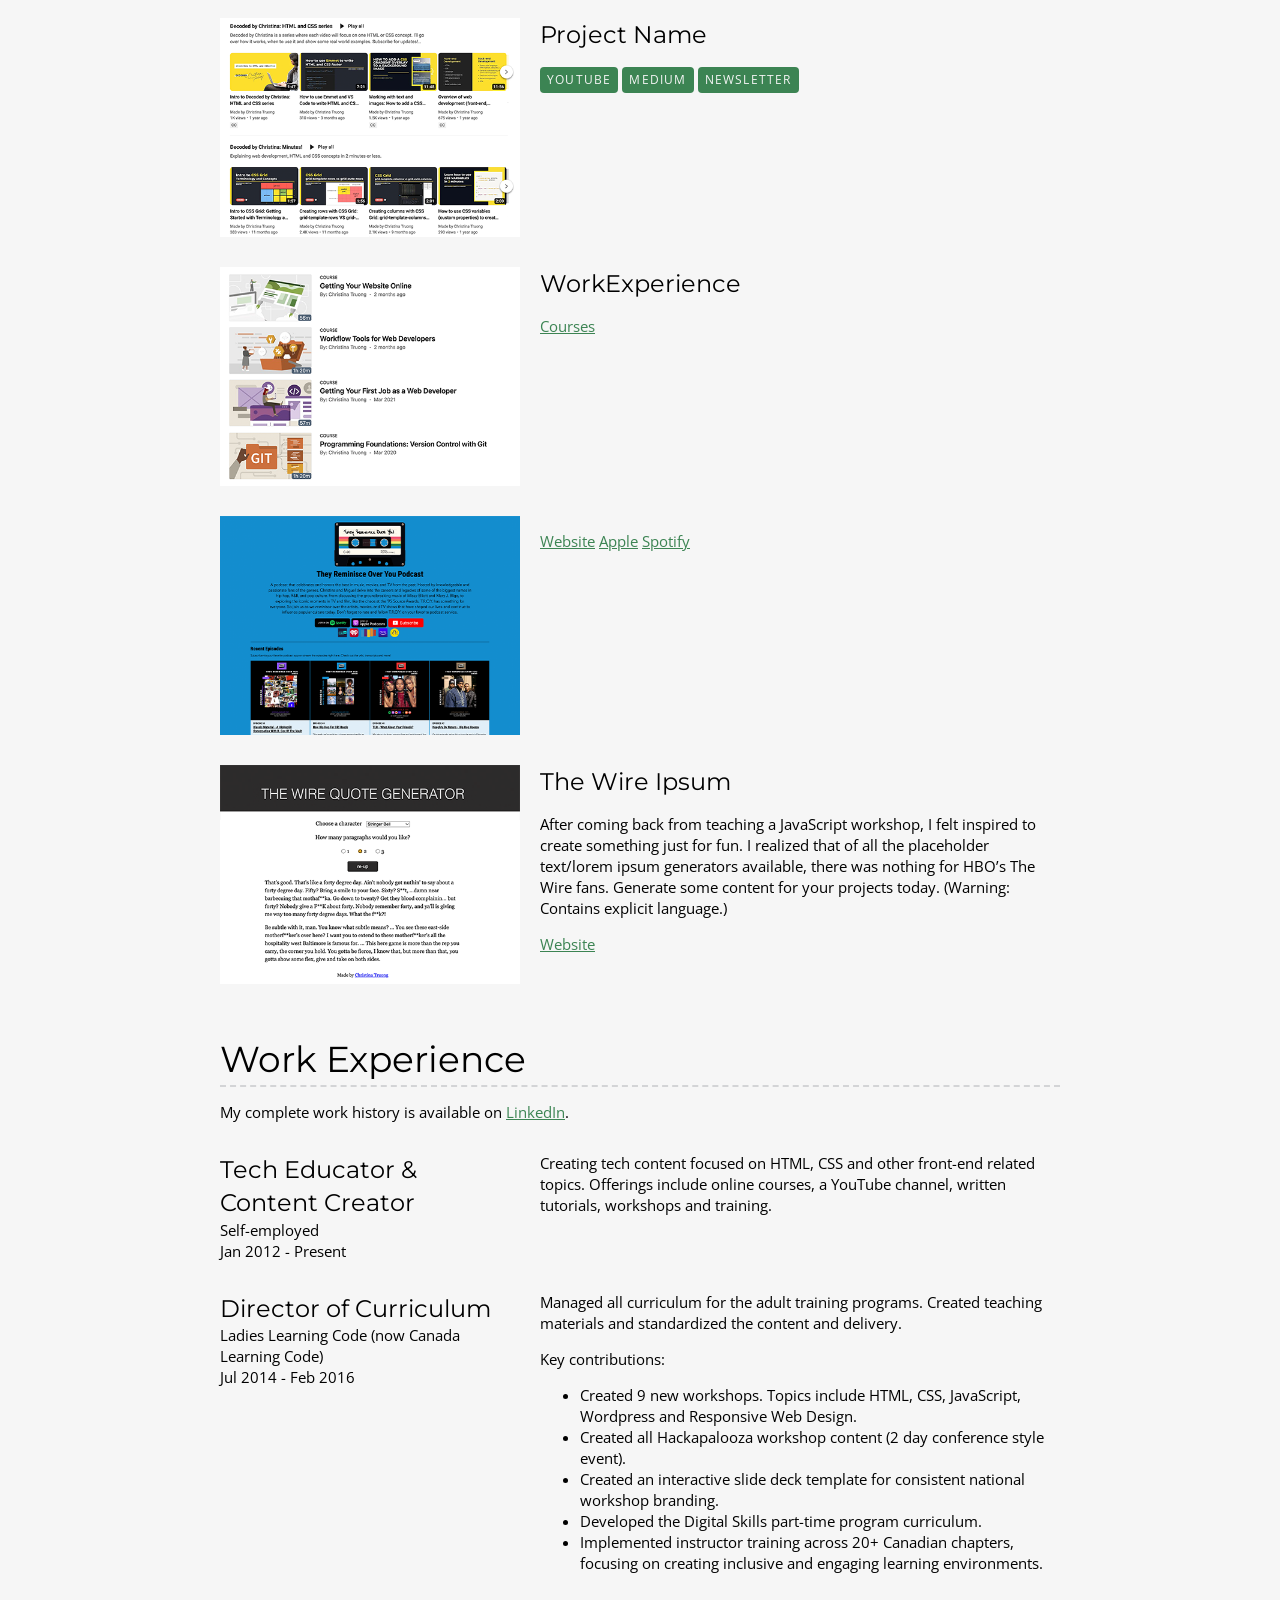
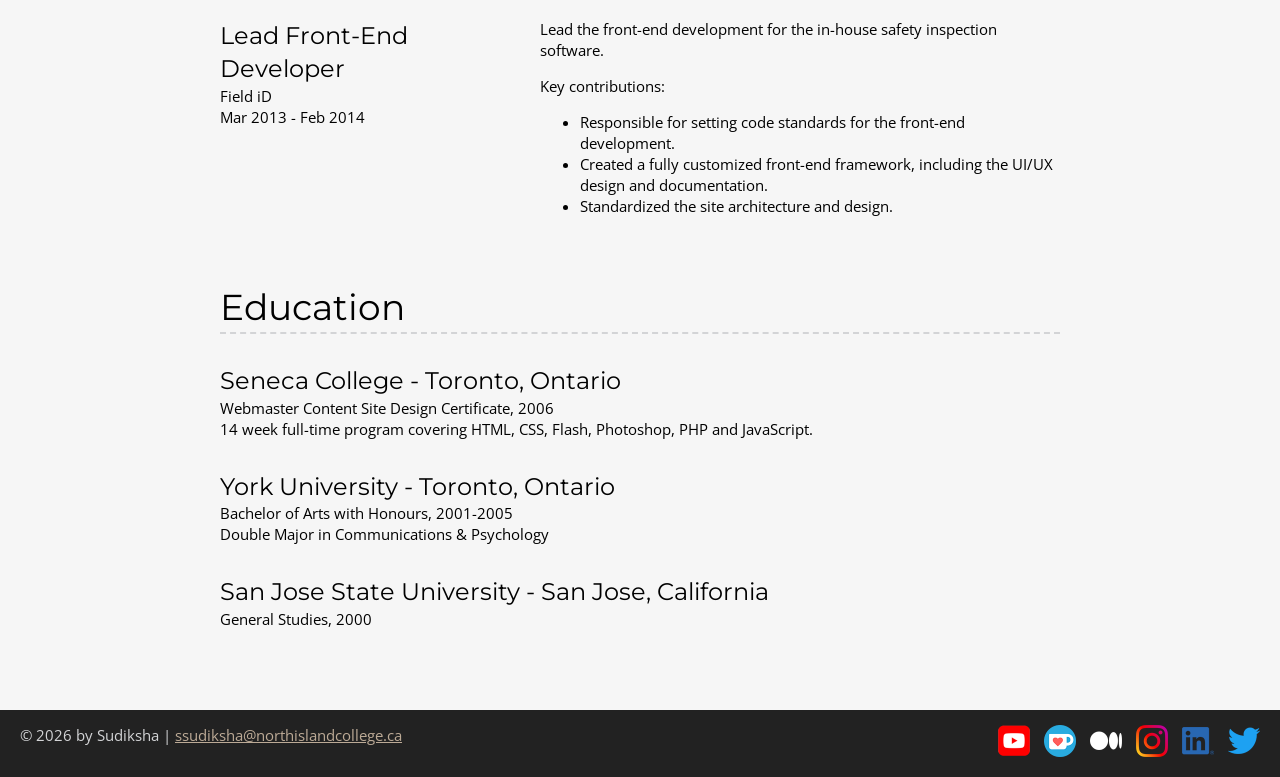
==== commit 664fbda5: "Add Buttons and Spacing" ====
--- a/resume.html
+++ b/resume.html
@@ -128,19 +128,19 @@
         <!-- Start content edits below this line.  -->
         <h2>Education</h2>
 
-        <section>
+        <section class="education-item">
           <h3>Seneca College - Toronto, Ontario</h3>
           <p>Webmaster Content Site Design Certificate, 2006</p>
           <p>14 week full-time program covering HTML, CSS, Flash, Photoshop, PHP and JavaScript.</p>
         </section>
   
-        <section>
+        <section class="education-item">
           <h3>York University - Toronto, Ontario</h3>
           <p>Bachelor of Arts with Honours, 2001-2005</p>
           <p>Double Major in Communications & Psychology</p>
         </section>
   
-        <section>
+        <section class="education-item">
           <h3>San Jose State University - San Jose, California</h3>
           <p>General Studies, 2000</p>
         </section>
--- a/css/styles.css
+++ b/css/styles.css
@@ -15,6 +15,7 @@
 */
 html{
     box-sizing: border-box;
+    font-size: 62.5%;
 }
 *, *:before, *:after {
     box-sizing: inherit;
@@ -27,10 +28,25 @@
     margin: 0%;
 
   font-family: "Open Sans", sans-serif;
+  font-size: 1.5rem;
+  line-height: 1.4;
 
 }
 h1,h2,h3 {
     font-family: "Montserrat", sans-serif;
+    font-weight: 400;
+    margin: 0%;
+}
+
+h1{
+    font-size: 7rem;
+    line-height: 1;
+}
+h2 {
+    font-size: 3.6rem;
+}
+h3{
+    font-size: 2.4rem;
 }
 /* links */
 a 
@@ -51,6 +67,13 @@
     background: #3c8453;
     color: #f6f6f6;
     text-decoration: none;
+    text-transform: uppercase;
+    font-size: 1.2rem;
+    display: inline-block;
+    padding: 7px;
+    letter-spacing: .1em    ;
+    line-height: 1;
+    border-radius: 4px;
 }
 .content-wrapper {
     margin: 0 auto ;
@@ -97,6 +120,7 @@
     position: fixed;
     top: 5px;
     left: 5px;
+    font-size: 1.5rem;
 }
 
 
@@ -122,10 +146,23 @@
     display: grid;
     grid-template-columns: 300px 1fr;
     column-gap: 20px;
+    margin: 30px 0;
+}
+.work-details p{
+    margin: 0;
+}
+.work-summary p:first-child{
+    margin-top: 0;
+}
+/* Education
+------------------------------------*/
+.education-item {
+    margin: 30px 0;
+}
+.education-item p {
+    margin:0
 }
 
-/* Education
-------------------------------------*/
 
 
 /* FOOTER
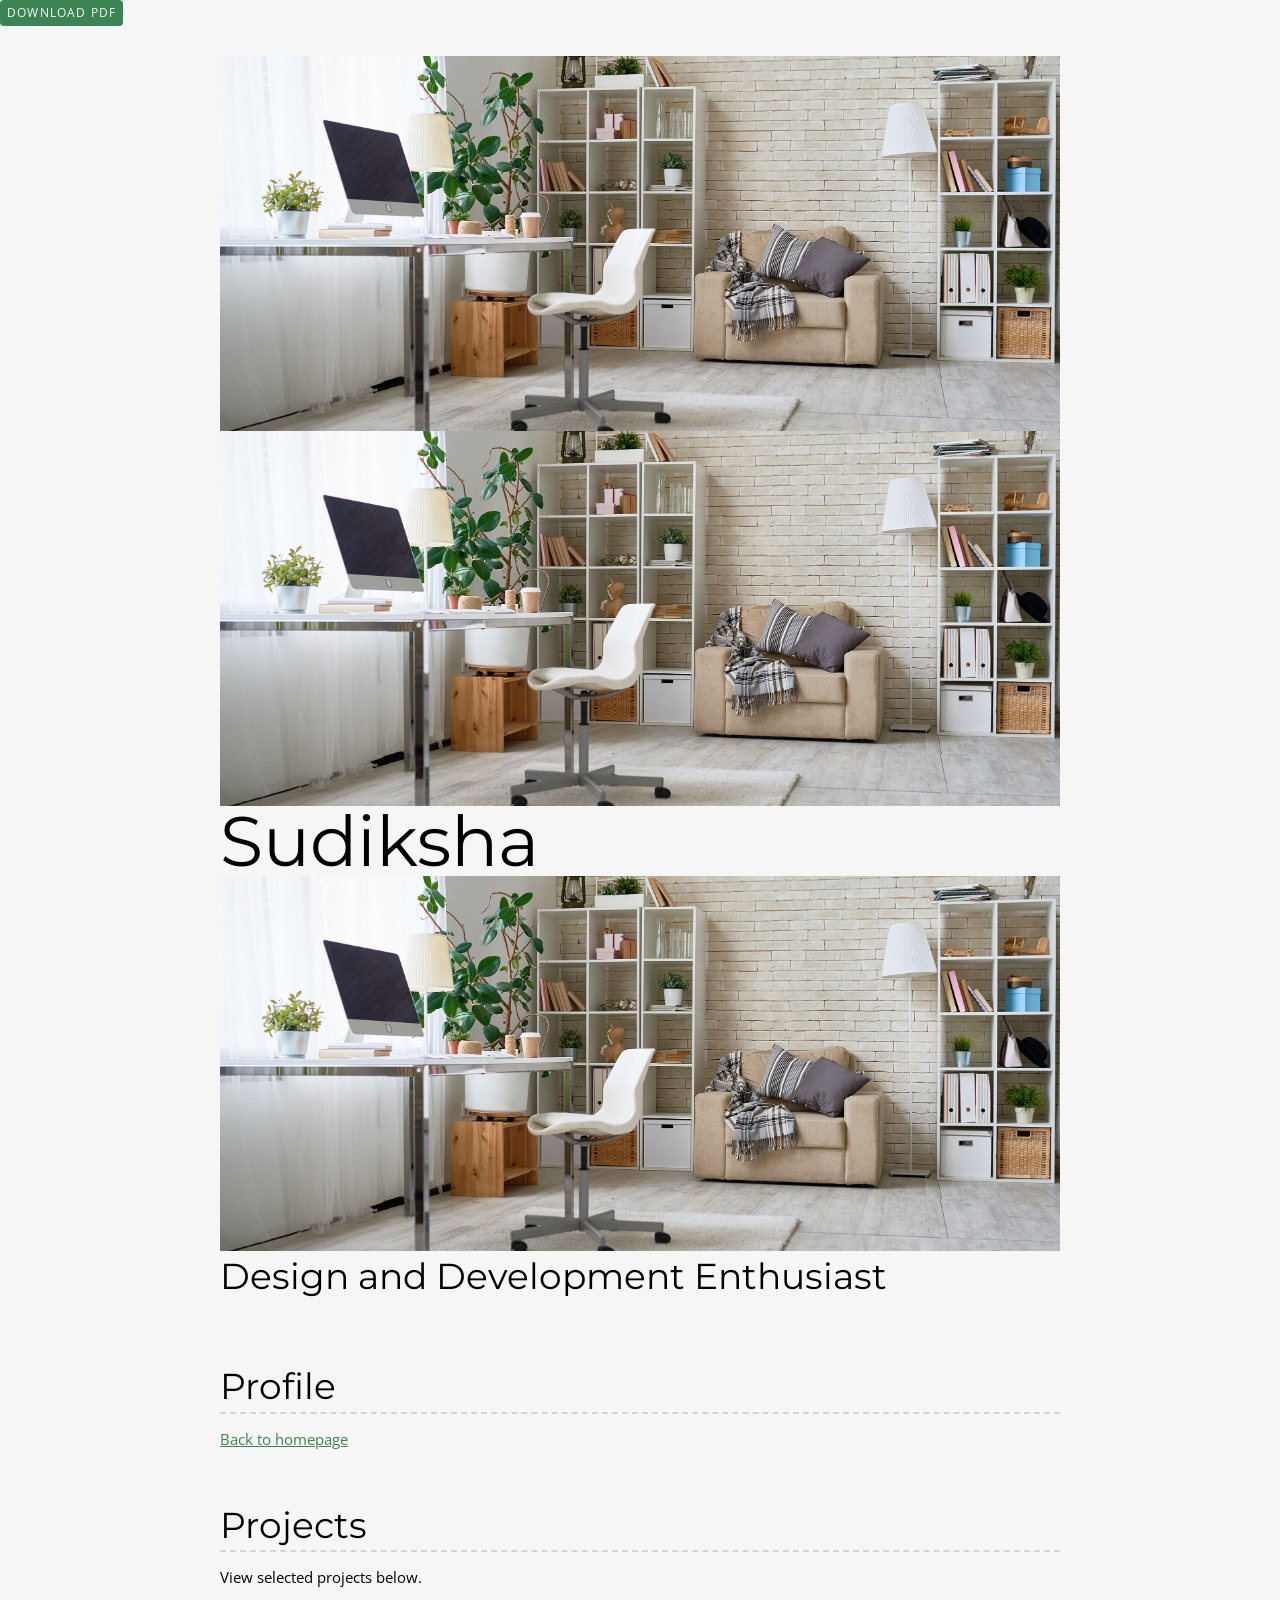
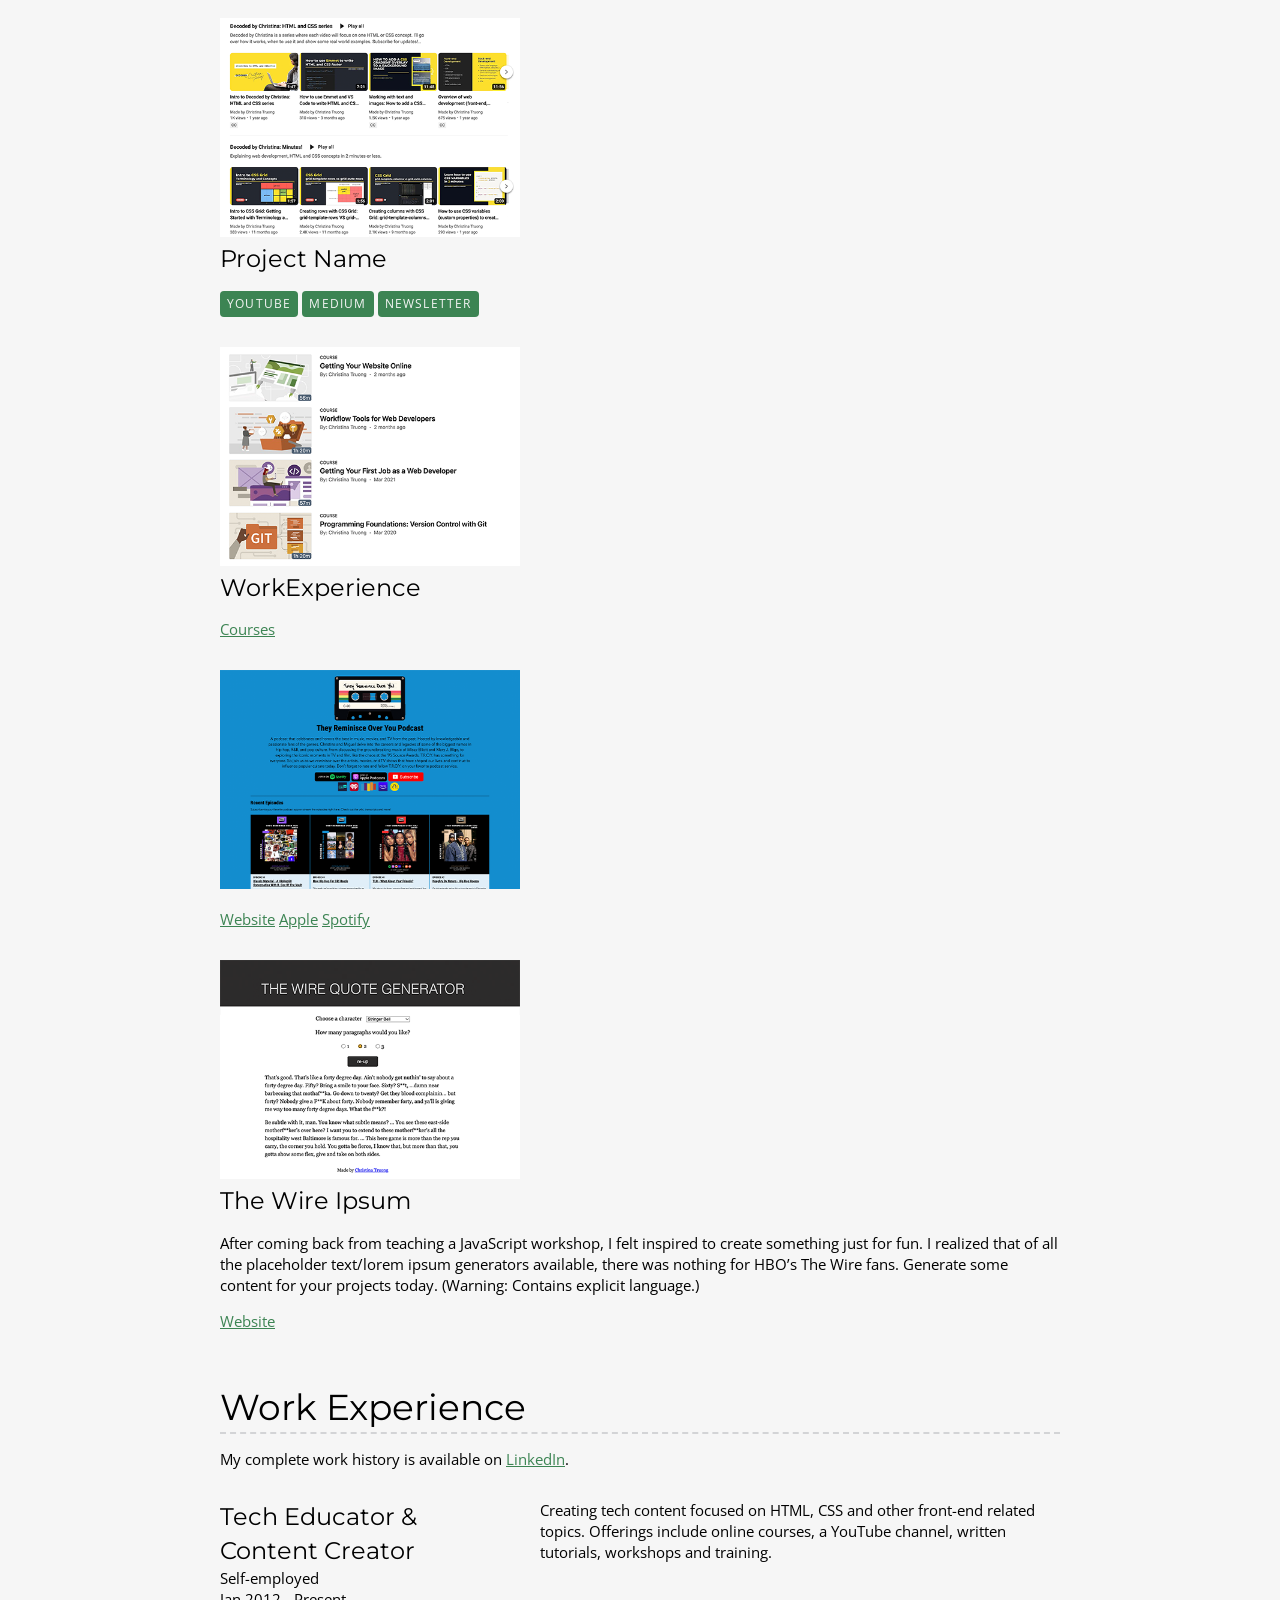
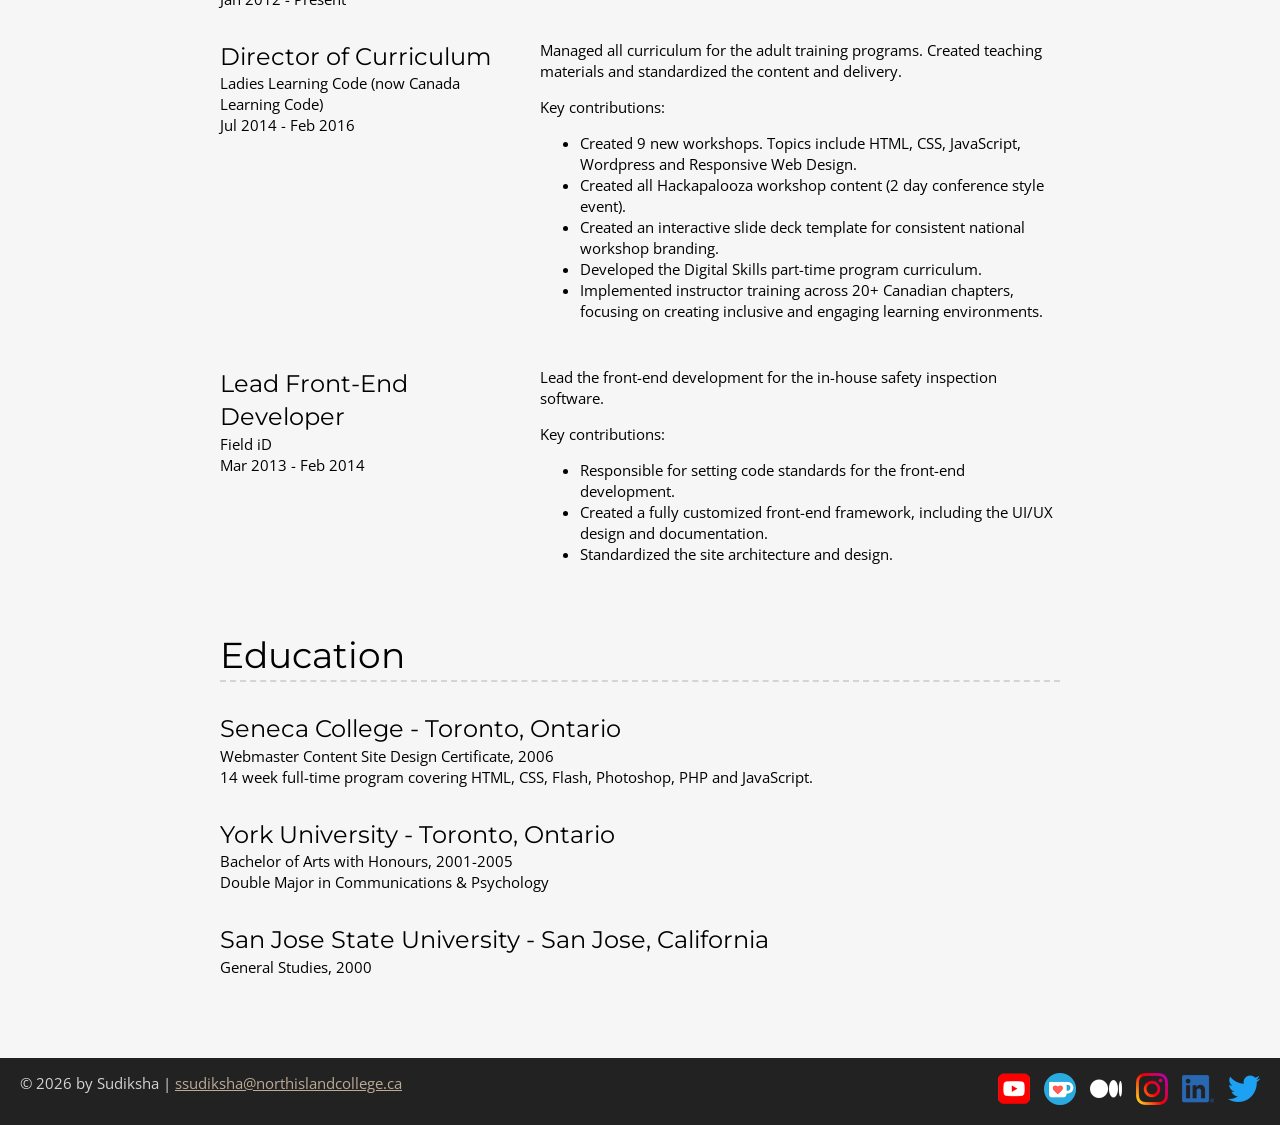
==== commit d6ffb3e4: "Update Media Queries" ====
--- a/resume.html
+++ b/resume.html
@@ -43,7 +43,7 @@
           <a class="btn" href="" target="_blank">Medium</a>
           <a class="btn" href="" target="_blank">Newsletter</a>
         </section>
-
+<div class="project-wrapper">
         <section class="project-item">
           <img src="images/project-courses-500px.png" srcset="images/project-courses-1000px.png 2x" alt="List of course names and thumbnails">
           <h3>WorkExperience</h3>
@@ -59,7 +59,7 @@
           <a href="" target="_blank">Apple</a>
           <a href="" target="_blank">Spotify</a>
         </section>
-        
+</div>       
         <section class="project-item">
           <img src="images/project-the-wire-ipsum-500px.png" srcset="images/project-the-wire-ipsum-1000px.png 2x" alt="The Wire Ipsum quote generator website">
           <h3>The Wire Ipsum</h3>
--- a/css/styles.css
+++ b/css/styles.css
@@ -122,23 +122,46 @@
     left: 5px;
     font-size: 1.5rem;
 }
-
-
-/* Profile
+@media screen and (max-width: 1200px) {
+    .download-link {
+        positon: absolute;
+    }
+}
+/* Projects
 ------------------------------------*/
 .project-item {
-    display: flow-root;
     margin: 30px 0;
 }
 .project-item img {
     width: 300px;
+}
+
+@media screen and (min-width:860px){
+    .project-item {
+    display: flow-root;
+    .project-item img {
     float: left;
     margin-right: 20px;
 }
-
-/* Projects
-------------------------------------*/
-
+}
+}
+@media screen and (min-width:650px) and (max-width:859px){
+    .project-wrapper {
+        display: grid;
+        grid-template-columns: repeat(2, 1fr);
+        column-gap: 20px;
+    }
+    .project-item img {
+        width: 100%;
+        margin-bottom: 10px;
+    }
+}
+@media screen and (max-width:500px){
+    .project-item img {
+        width: 100%;
+        margin-bottom: 10px;
+    }
+}
 /* Work Experience
 ------------------------------------*/
 
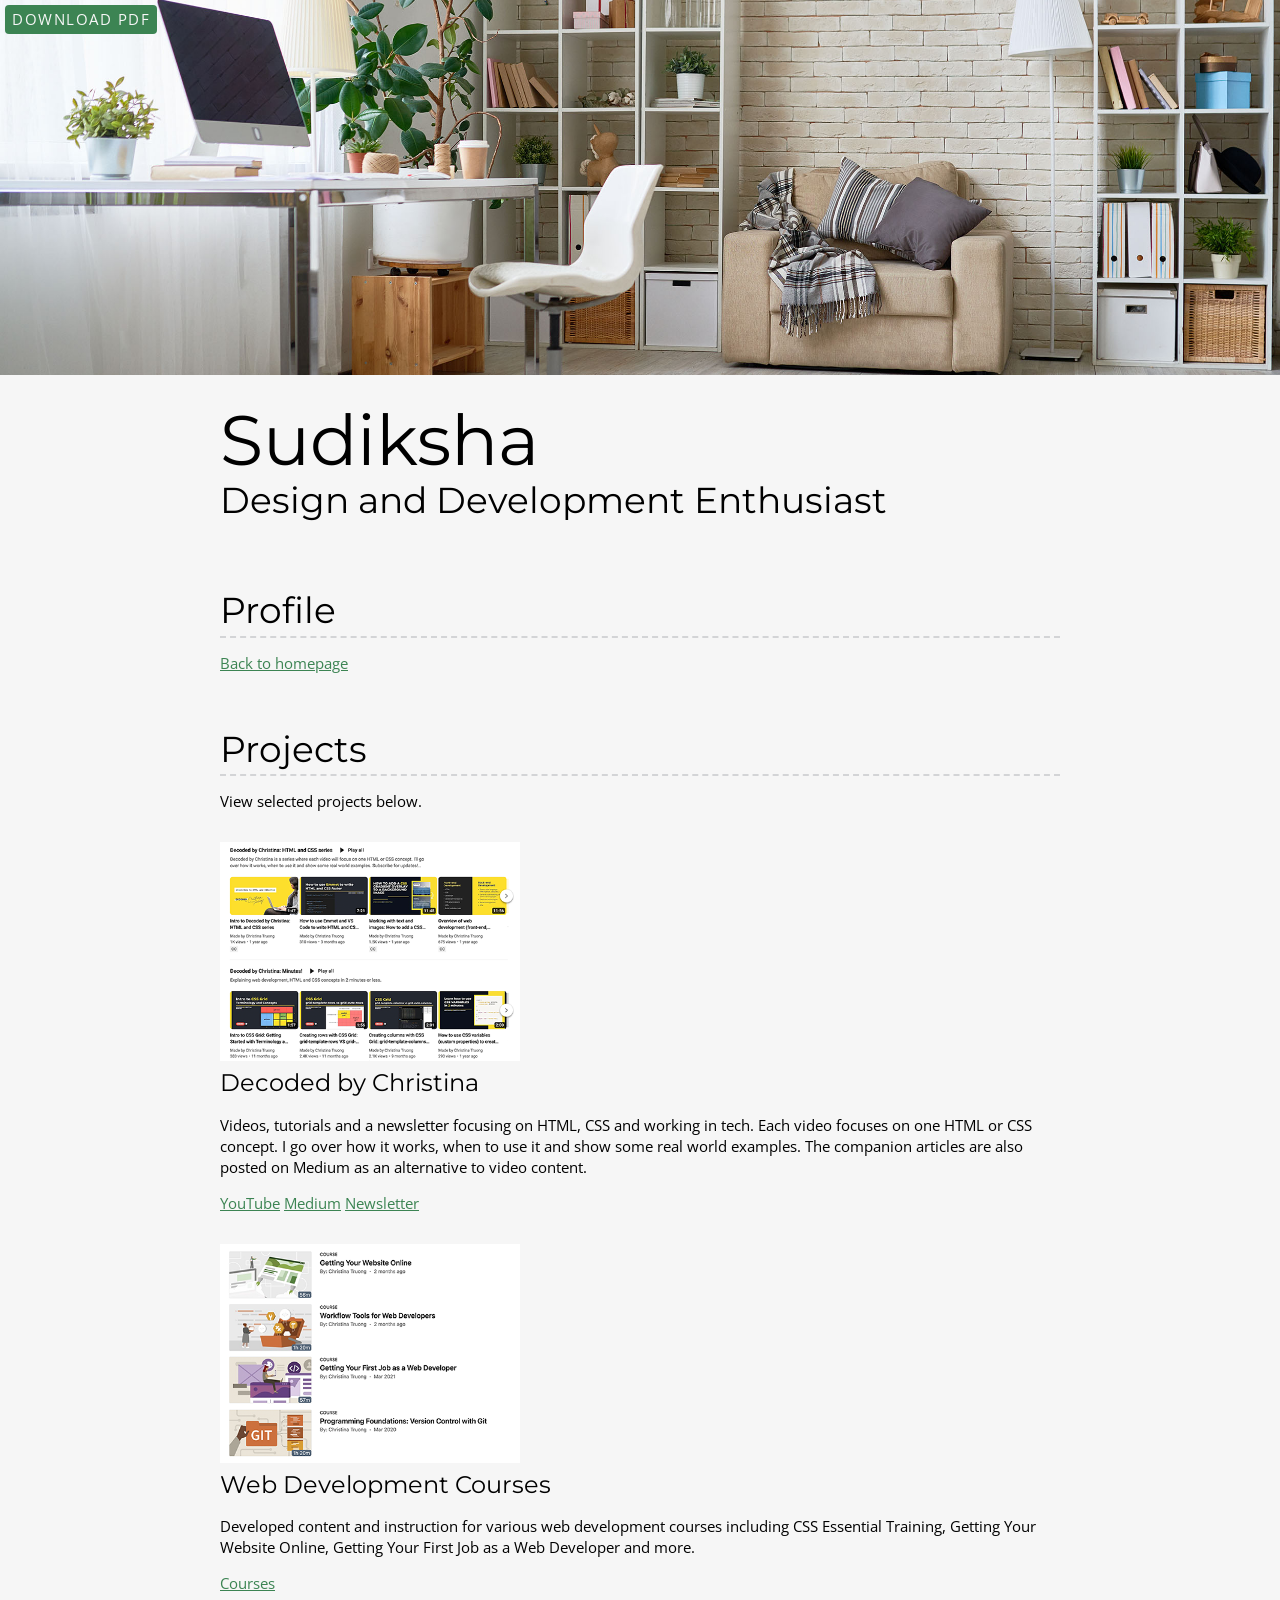
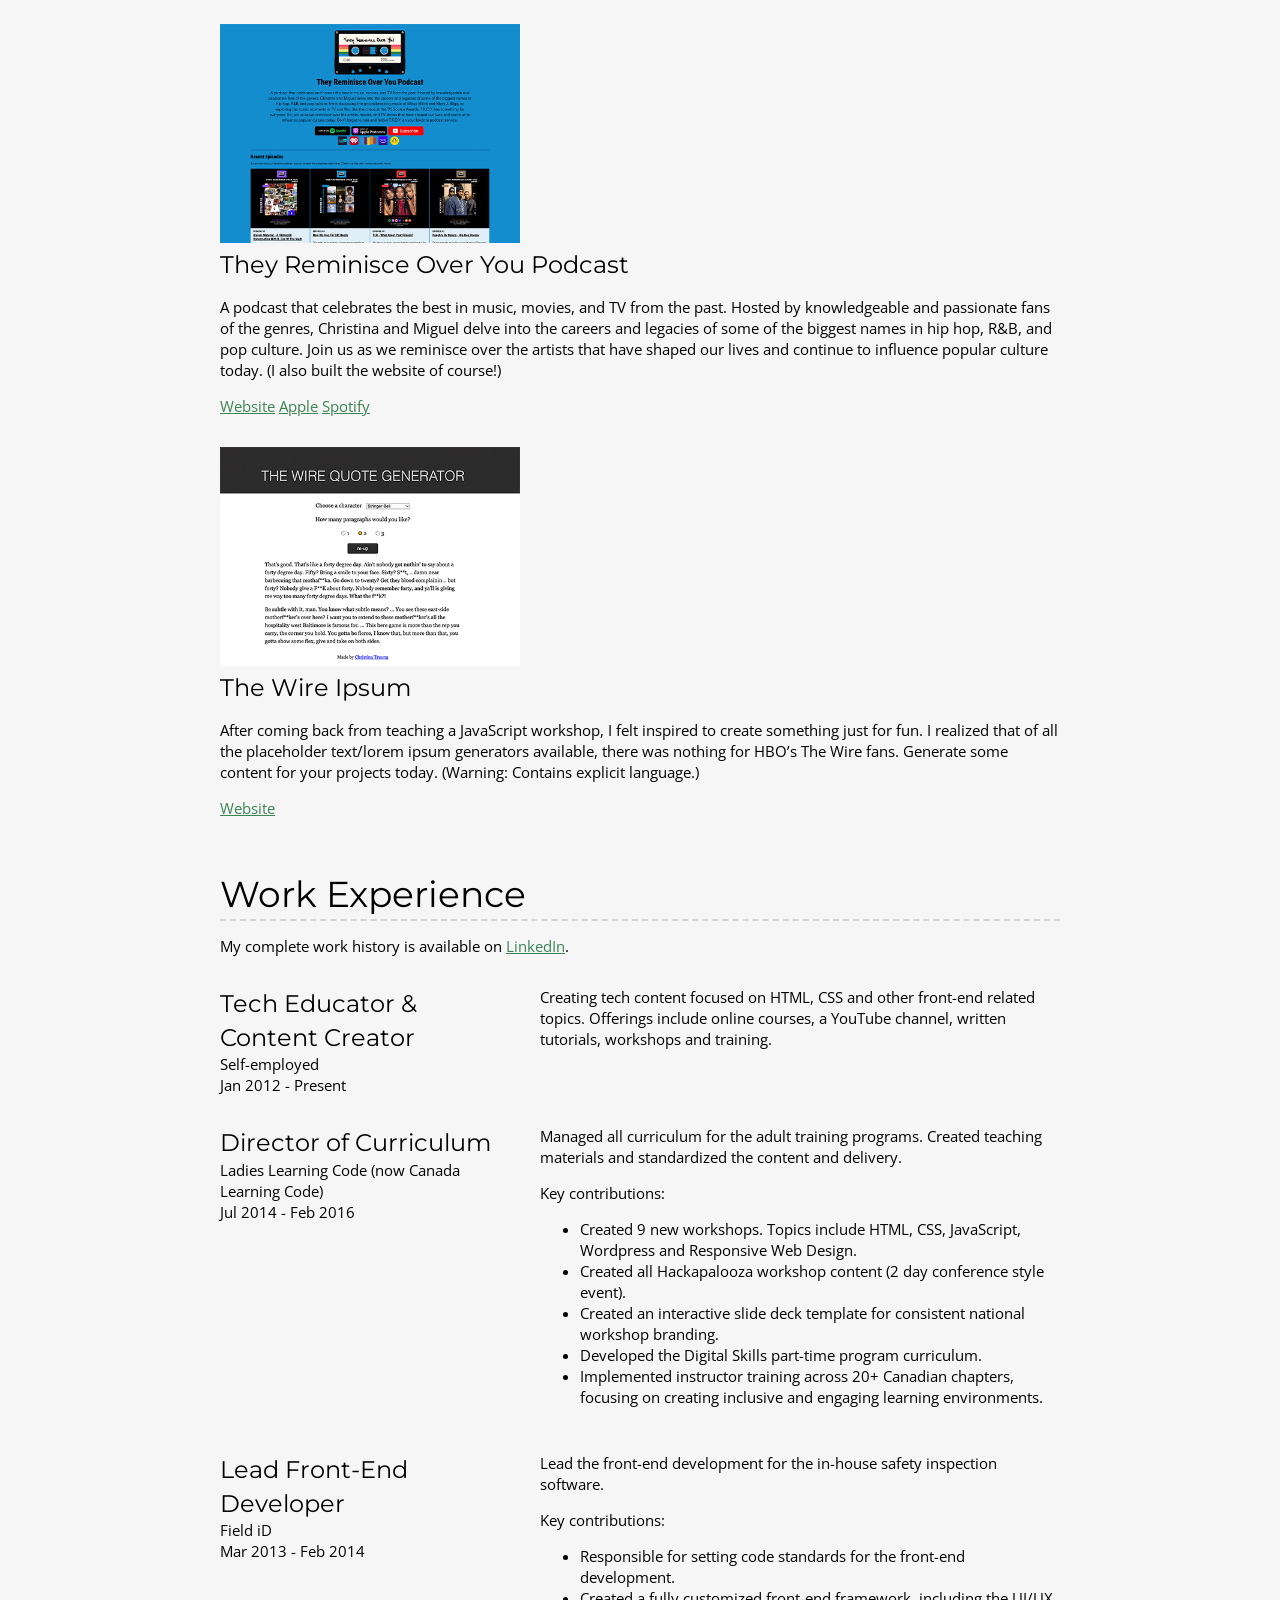
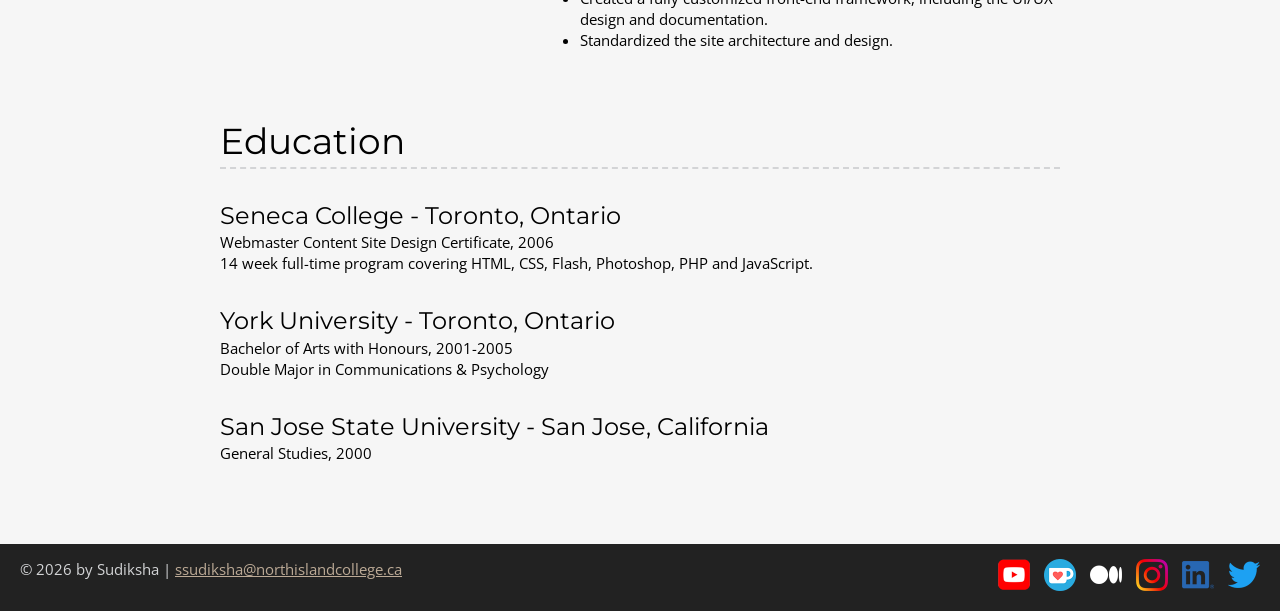
==== commit 82795d2a: "Updating Code as per Feedback" ====
--- a/resume.html
+++ b/resume.html
@@ -3,14 +3,14 @@
   <head>
     <meta charset="UTF-8">
     <meta name="viewport" content="width=device-width, initial-scale=1.0">
-    <title>Sudiksha - Design and Development Enthusiast</title>
+    <title>Sudiksha - Design + Development Enthusiast</title>
     <link rel="preconnect" href="https://fonts.googleapis.com">
 <link rel="preconnect" href="https://fonts.gstatic.com" crossorigin>
 <link href="https://fonts.googleapis.com/css2?family=Inconsolata:wght@200..900&family=Montserrat:ital,wght@0,100..900;1,100..900&family=Open+Sans:ital,wght@0,300..800;1,300..800&display=swap" rel="stylesheet">
     <link rel="stylesheet" href="css/styles.css">
   </head>
   <body class="resume">
-    <a class="btn dowload-link" href="ctruong-resume.pdf">Download PDF</a>
+    <a class="btn download-link" href="sudiksha-resume.pdf">Download PDF</a>
 
 
     <!-- //  INTRO  // -->
@@ -37,27 +37,27 @@
 
         <section class="project-item">
           <img src="images/project-decoded-youtube-500px.png" srcset="images/project-decoded-youtube-1000px.png 2x" alt="Youtube Thumbnail">
-          <h3>Project Name</h3>
-          <p></p>
-          <a class="btn" target="_blank">YouTube</a>
-          <a class="btn" href="" target="_blank">Medium</a>
-          <a class="btn" href="" target="_blank">Newsletter</a>
+          <h3>Decoded by Christina</h3>
+          <p>Videos, tutorials and a newsletter focusing on HTML, CSS and working in tech. Each video focuses on one HTML or CSS concept. I go over how it works, when to use it and show some real world examples. The companion articles are also posted on Medium as an alternative to video content.</p>
+          <a href="https://www.youtube.com/@madebychristina" target="_blank">YouTube</a>
+          <a href="https://medium.com/@christinatruong" target="_blank">Medium</a>
+          <a href="https://bychristina.substack.com/" target="_blank">Newsletter</a>
         </section>
 <div class="project-wrapper">
         <section class="project-item">
           <img src="images/project-courses-500px.png" srcset="images/project-courses-1000px.png 2x" alt="List of course names and thumbnails">
-          <h3>WorkExperience</h3>
-          <p></p>
-          <a href="" target="_blank">Courses</a>
+          <h3>Web Development Courses</h3>
+          <p>Developed content and instruction for various web development courses including CSS Essential Training, Getting Your Website Online, Getting Your First Job as a Web Developer and more.</p>
+          <a href="https://christinatruong.com/courses/" target="_blank">Courses</a>
         </section>
 
         <section class="project-item">
           <img src="images/project-troy-podcast-500px.png" srcset="images/project-troy-podcast-1000px.png 2x" alt="The TROY podcast website homepage">
-          <h3></h3>
-          <p></p>
-          <a href="" target="_blank">Website</a>
-          <a href="" target="_blank">Apple</a>
-          <a href="" target="_blank">Spotify</a>
+          <h3>They Reminisce Over You Podcast</h3>
+          <p>A podcast that celebrates the best in music, movies, and TV from the past. Hosted by knowledgeable and passionate fans of the genres, Christina and Miguel delve into the careers and legacies of some of the biggest names in hip hop, R&B, and pop culture. Join us as we reminisce over the artists that have shaped our lives and continue to influence popular culture today. (I also built the website of course!)</p>
+          <a href="https://troypodcast.com/" target="_blank">Website</a>
+          <a href="https://podcasts.apple.com/us/podcast/they-reminisce-over-you/id1541737531" target="_blank">Apple</a>
+          <a href="https://open.spotify.com/show/7JsQ0j7qldRFpHt63AI8Cn" target="_blank">Spotify</a>
         </section>
 </div>       
         <section class="project-item">
--- a/css/styles.css
+++ b/css/styles.css
@@ -99,10 +99,17 @@
     background: rgb(255 255 255 / 0.9);
     padding: 30px;
 }
-
+@media screen and (max-width:650px) {
+    .home .content-wrapper{
+        padding: 10px;
+    }
+    .content-bg{
+        padding: 20px;
+    }
+}
 /* RESUME
 ------------------------------------*/
-.resume header ::before {
+.resume header::before {
     background: url(../images/bg-home-office-studio.jpg) center ;
     background-size: cover;
     content: "";
@@ -125,6 +132,17 @@
 @media screen and (max-width: 1200px) {
     .download-link {
         positon: absolute;
+    }
+}
+@media screen and (max-width:500px){
+    .resume header::before {
+        height: 200px;
+    }
+    h1{
+        font-size: 5rem;
+    }
+    h2{
+        font-size: 2.6rem;
     }
 }
 /* Projects
@@ -166,16 +184,21 @@
 ------------------------------------*/
 
 .work-item {
-    display: grid;
+    margin: 30px 0;
+}
+.work-details p{
+    margin: 0;
+}
+
+@media screen and (min-width: 860px) {
+    .work-item{
+        display: grid;
     grid-template-columns: 300px 1fr;
     column-gap: 20px;
-    margin: 30px 0;
-}
-.work-details p{
-    margin: 0;
-}
-.work-summary p:first-child{
+    }
+    .work-summary p:first-child{
     margin-top: 0;
+}
 }
 /* Education
 ------------------------------------*/
@@ -193,9 +216,7 @@
 footer {
     background: #222;
     color: #d3d4d6;
-    display: flex;
-    justify-content: space-between;
-    padding: 0 20px;
+    
 }
 .socials {
     list-style-type: none;
@@ -210,4 +231,18 @@
 }
 .socials img:hover {
     opacity: 0.5;
+}
+
+@media screen and (min-width: 860px) {
+    footer {
+        display: flex;
+    justify-content: space-between;
+    padding: 0 20px;
+    }
+}
+@media screen and (max-width: 859px) {
+    footer {
+        text-align: center;
+        padding: 10px;
+    }
 }
